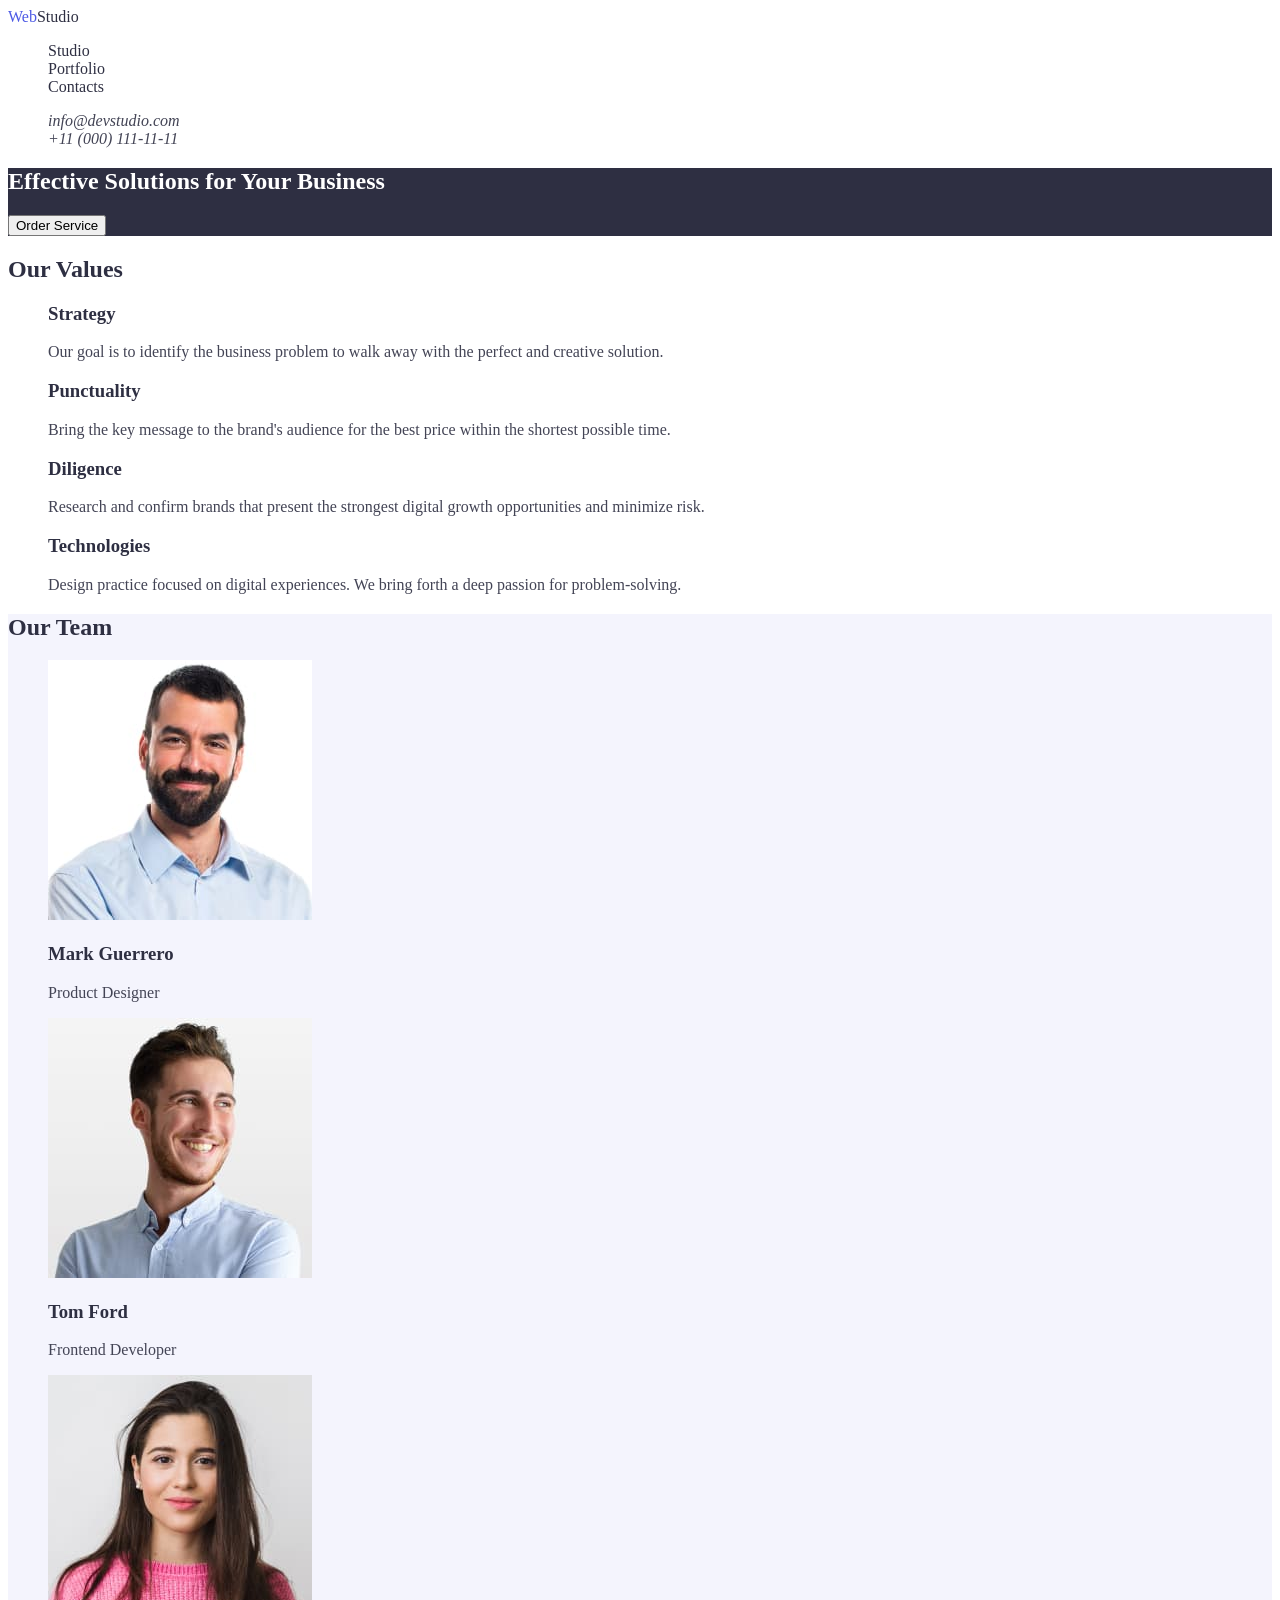
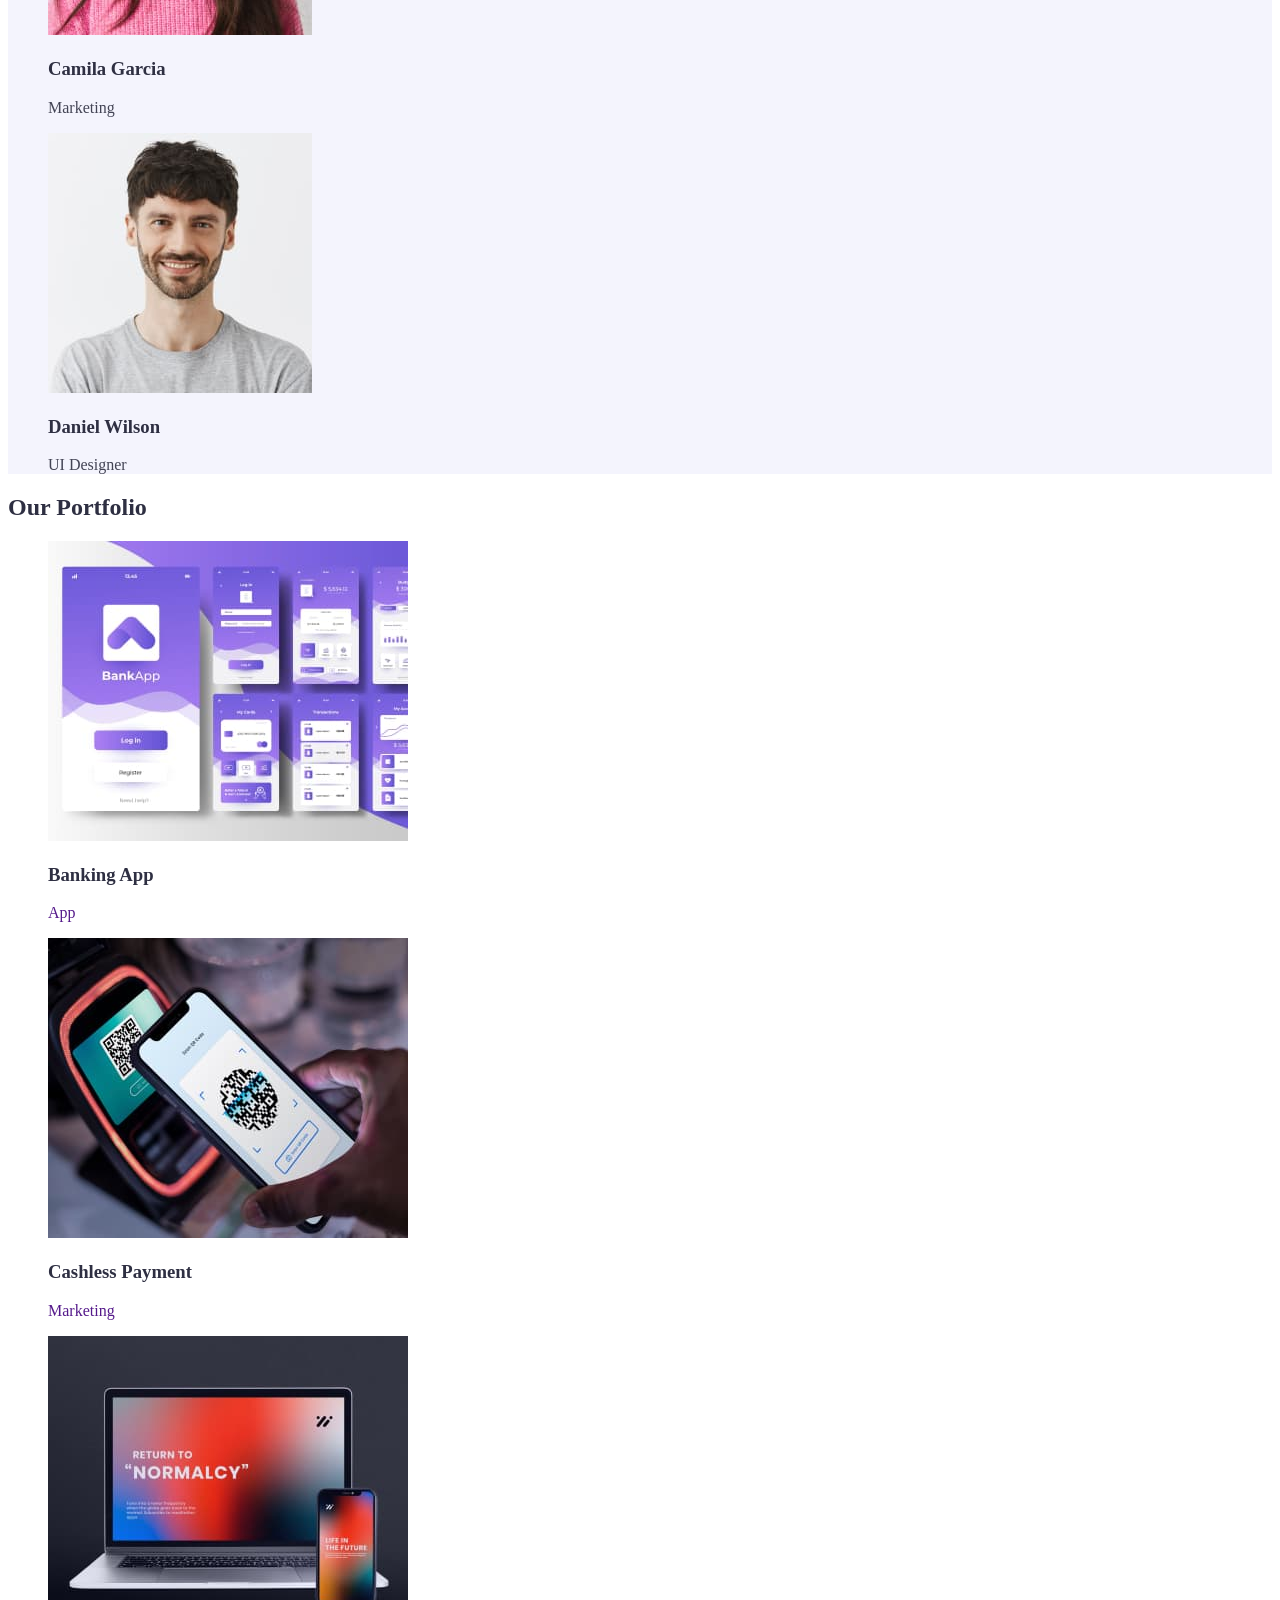
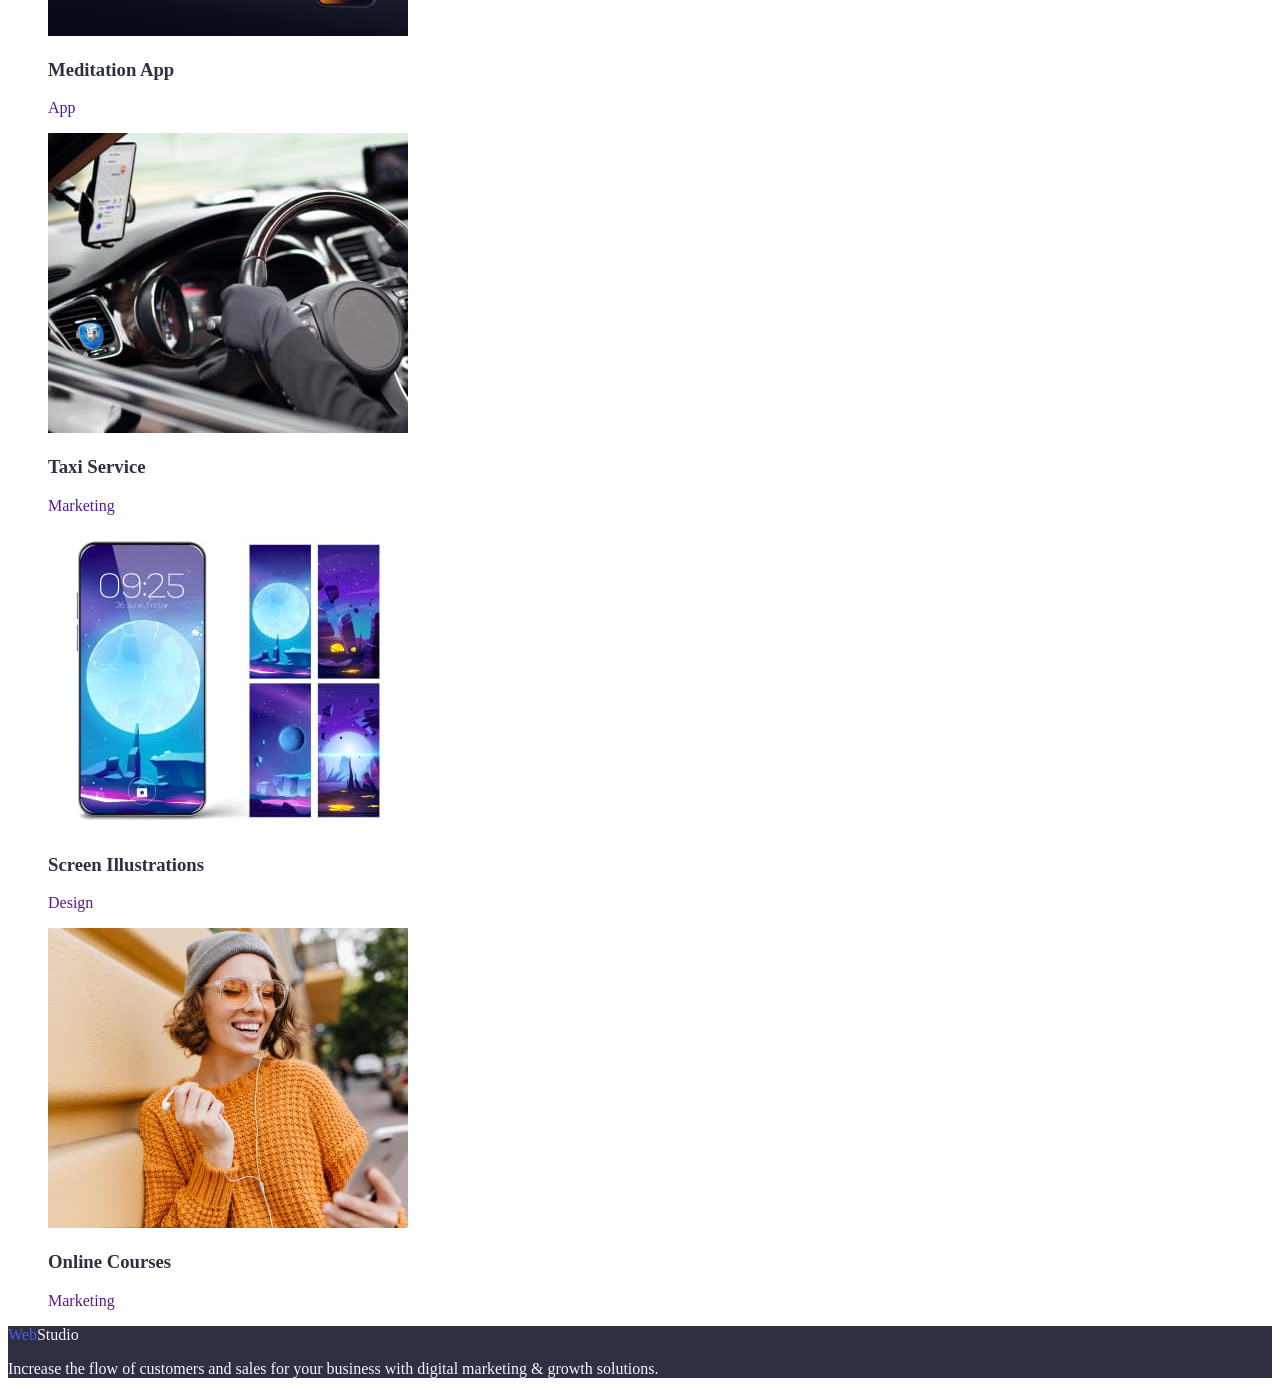
==== index.html @ d9386f81 "css footer" ====
<!DOCTYPE html>
<html lang="en">

<head>
    <meta charset="UTF-8">
    <meta name="viewport" content="width=device-width, initial-scale=1.0">
    <meta name="descripton" content="Main page WebStudio">
    <title>WebStudio</title>
    <link rel="stylesheet" href="./css/styles.css">
</head>

<body>
    <!-- Header -->
    <header class="page-header">
        <nav>
            <!-- Logo -->
            <a class="logo" href="./index.html"><span class="text-web">Web</span>Studio</a>
            <!-- List in the header -->
            <ul class="site-nav">
                <li><a class="link" href="">Studio</a></li>
                <li><a class="link" href="">Portfolio</a></li>
                <li><a class="link" href="">Contacts</a></li>
            </ul>
        </nav>
        <!-- Phone & mail -->
        <address class="adress">
            <ul>
                <li><a class="link" href="mailto:info@devstudio.com">info@devstudio.com</a></li>
                <li><a class="link" href="tel:+110001111111">+11 (000) 111-11-11</a></li>
            </ul>
        </address>
    </header>
    <main>
        <!-- Section hero -->
        <section class="hero">
            <h1>Effective Solutions for Your Business</h1>
            <button type="button">Order Service</button>
        </section>
        <!-- Section 1 (Our Values)-->
        <section class="section">
            <h2 class="section-title">Our Values</h2>
            <ul class="section-list">
                <li>
                    <h3>Strategy</h3>
                    <p>Our goal is to identify the business
                        problem to walk away with the perfect and creative solution.
                    </p>
                </li>
                <li>
                    <h3>Punctuality</h3>
                    <p>Bring the key message to the brand's audience for the best price within the shortest possible
                        time.</p>
                </li>
                <li>
                    <h3>Diligence</h3>
                    <p>Research and confirm brands that present the strongest digital growth opportunities and minimize
                        risk.
                    </p>
                </li>
                <li>
                    <h3>Technologies</h3>
                    <p>Design practice focused on digital experiences. We bring forth a deep passion for
                        problem-solving.</p>
                </li>
            </ul>
        </section>
        <!-- Section 2 (Our Team) -->
        <section class="section-team">
            <h2 class="section-title">Our Team</h2>
            <ul class="section-list">
                <li>
                    <img src="./images/team/mark-guerrero.jpg" alt="Mark Guerrero" width="264">
                    <h3>Mark Guerrero</h3>
                    <p>Product Designer</p>
                </li>
                <li>
                    <img src="./images/team/tom-ford.jpg" alt="Tom Ford" width="264">
                    <h3>Tom Ford</h3>
                    <p>Frontend Developer</p>
                </li>
                <li>
                    <img src="./images/team/camila-garcia.jpg" alt="Camila Garcia" width="264">
                    <h3>Camila Garcia</h3>
                    <p>Marketing</p>
                </li>
                <li>
                    <img src="./images/team/daniel-wilson.jpg" alt="Daniel Wilson" width="264">
                    <h3>Daniel Wilson</h3>
                    <p>UI Designer</p>
                </li>

            </ul>
        </section>
        <!-- Section 3 (Portfolio) -->
        <section class="section">
            <h2 class="section-title">Our Portfolio</h2>
            <ul class="section-list">
                <li>
                    <a href="">
                        <img src="./images/portfolio/banking-app.jpg" alt="Banking App" width="360">
                        <h3>Banking App</h3>
                        <p>App</p>
                    </a>
                </li>
                <li>
                    <a href="">
                        <img src="./images/portfolio/cashless-peyment.jpg" alt="Cashless Payment" width="360">
                        <h3>Cashless Payment</h3>
                        <p>Marketing</p>
                    </a>
                </li>
                <li>
                    <a href="">
                        <img src="./images/portfolio/mediation-app.jpg" alt="PC and mobile phone" width="360">
                        <h3>Meditation App</h3>
                        <p>App</p>
                    </a>
                </li>
                <li>
                    <a href="">
                        <img src="./images/portfolio/taxi-service.jpg" alt="Taxi Service" width="360">
                        <h3> Taxi Service</h3>
                        <p>Marketing</p>
                    </a>
                </li>
                <li>
                    <a href="">
                        <img src="./images/portfolio/screen-illustration.jpg" alt="Mobile phone screen illustrations" width="360">
                        <h3>Screen Illustrations</h3>
                        <p>Design</p>
                    </a>
                </li>
                <li>
                    <a href="">
                        <img src="./images/portfolio/online-courses.jpg" alt="Second work for GoIT 2023 Girl smiles and looks in phone" width="360">
                        <h3>Online Courses</h3>
                        <p>Marketing</p>
                    </a>
                </li>
            </ul>
        </section>
    </main>
    <!-- Footer -->
    <footer class="footer">
        <a class="logo" href="./index.html"><span class="text-web">Web</span><span class="text-studio">Studio</span></a>
        <p class="footer-text">Increase the flow of customers and sales for your business with digital marketing & growth solutions.</p>
    </footer>
</body>

</html>
---- css/styles.css ----
/* Accent color: #4D5AE5 
    Main color: #434455 slat
    Second color: #2E2F42 navy blue 
   */

   :root {
    --iris-color: #4D5AE5;
    --navy-blue-color: #2E2F42;
    --slat-color: #434455;
    --cloud-color: #F4F4FD;
    
   }
   
          
            
    body {
        background-color: #FFF;
        color: #434455;  
    }

    a {
        text-decoration: none;
    }

    ul {list-style-type: none;
    }

/* Hrader */

.logo{
    color: var(--navy-blue-color);
}

.logo:focus,
.logo:hover {
    color: var(--iris-color);
}

.text-web{
    color: var(--iris-color)
}

.site-nav .link {
    color: var(--navy-blue-color)
}

.site-nav .link:focus,
.site-nav .link:hover {
color: var(--iris-color);
}

.adress .link {
    color: var(--slat-color);
}

.adress .link:focus,
.adress .link:hover {
    color: var(--iris-color);
}

/* Section hero */

.hero {
    background-color: var(--navy-blue-color);
}

h1 {
    color:white
}


/* < !-- Section 1 (Our Values)--> */

.section-title {
    color: var(--navy-blue-color);
}

.section-list h3 {
    color: var(--navy-blue-color);
}


/* < !-- Section 2 (Our Team) --> */

.section-team {
    background-color: var(--cloud-color);
}

/* < !-- Footer --> */

.footer {
    background-color: var(--navy-blue-color);
    }

.text-studio,
.footer-text{
    color: var(--cloud-color);
}
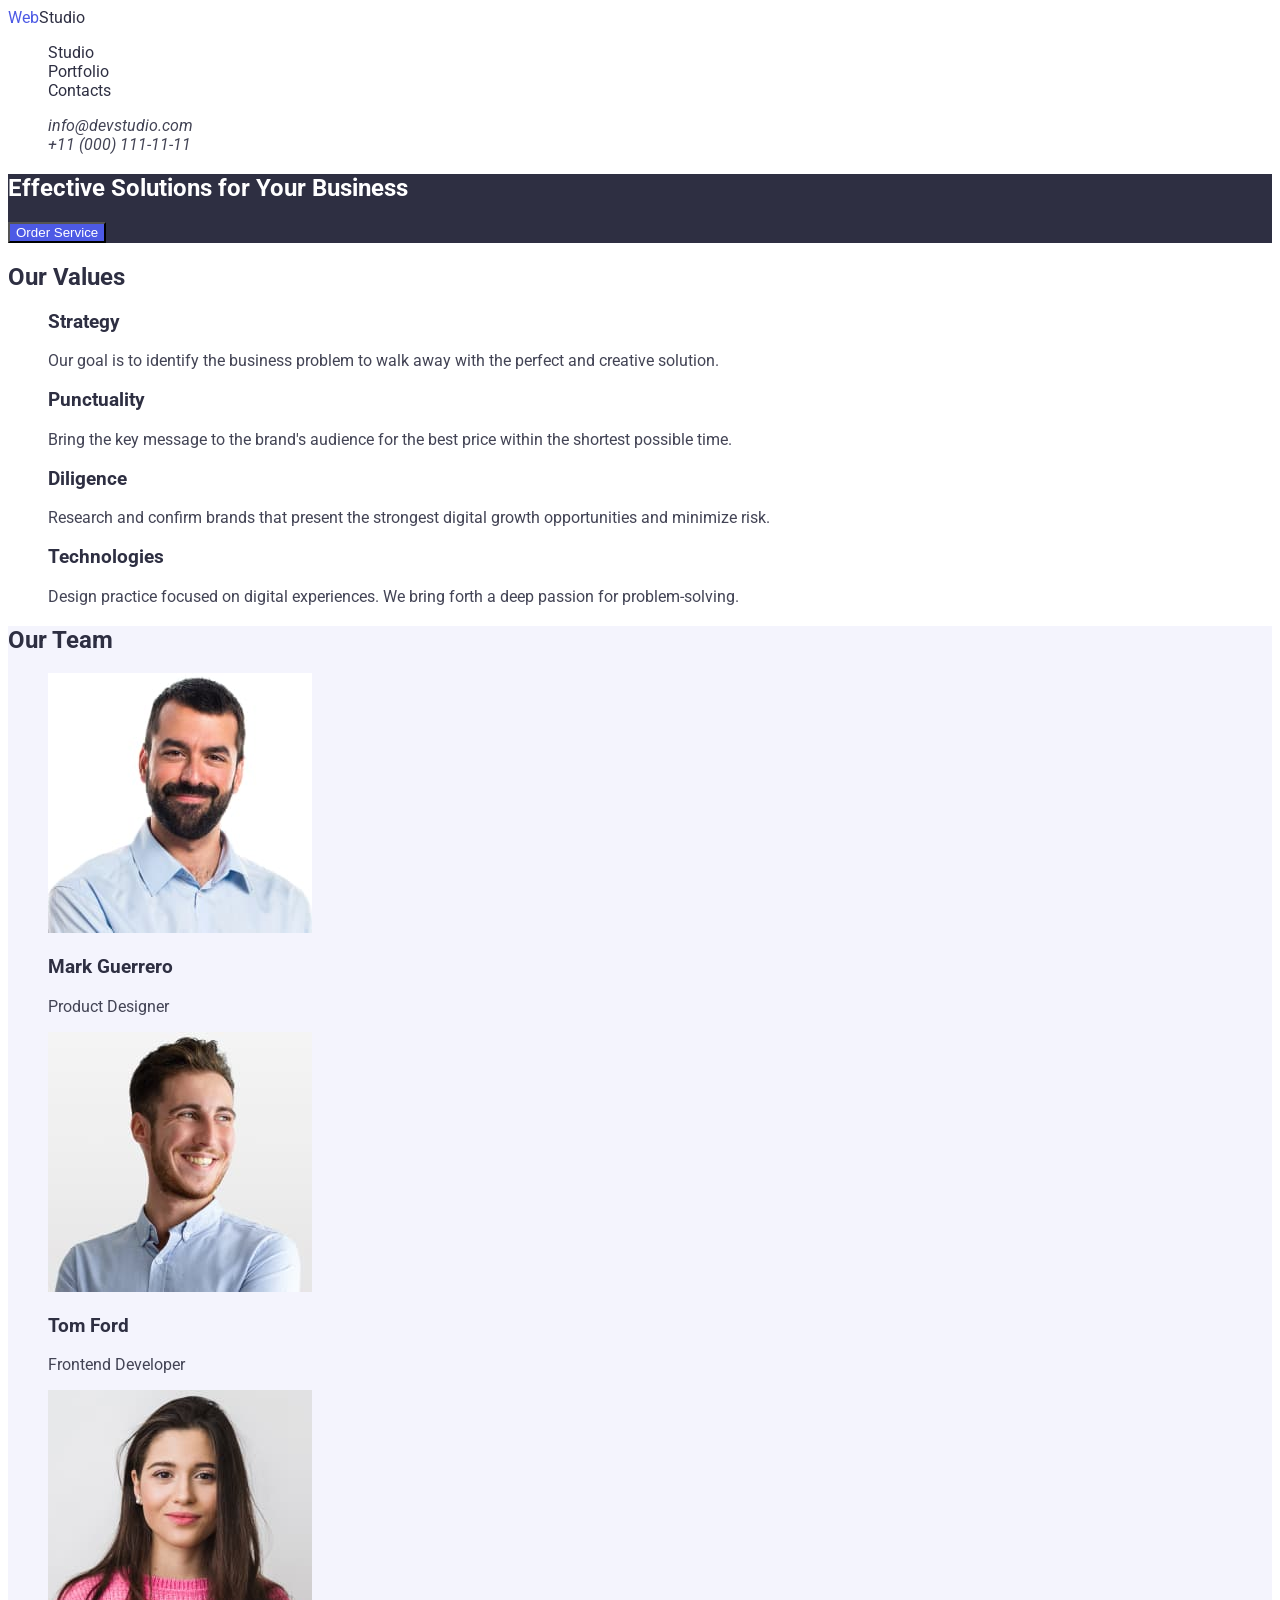
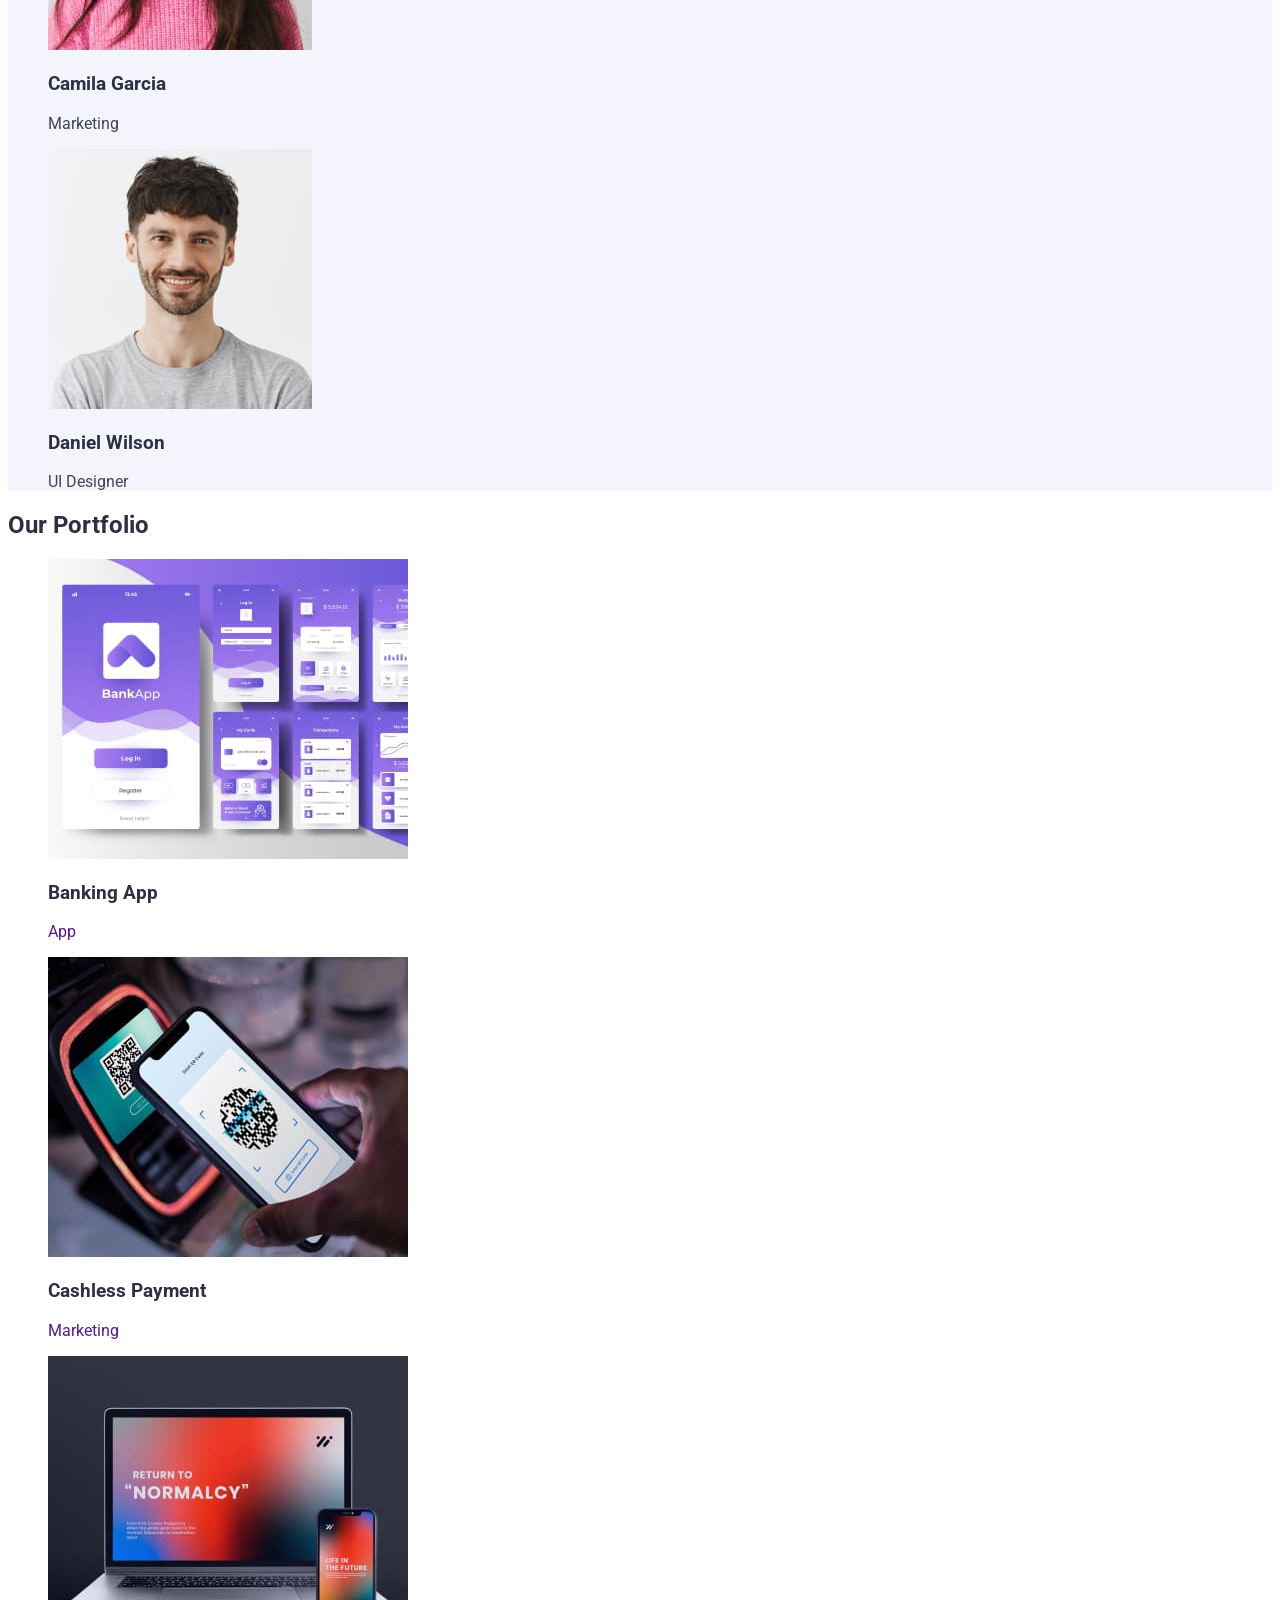
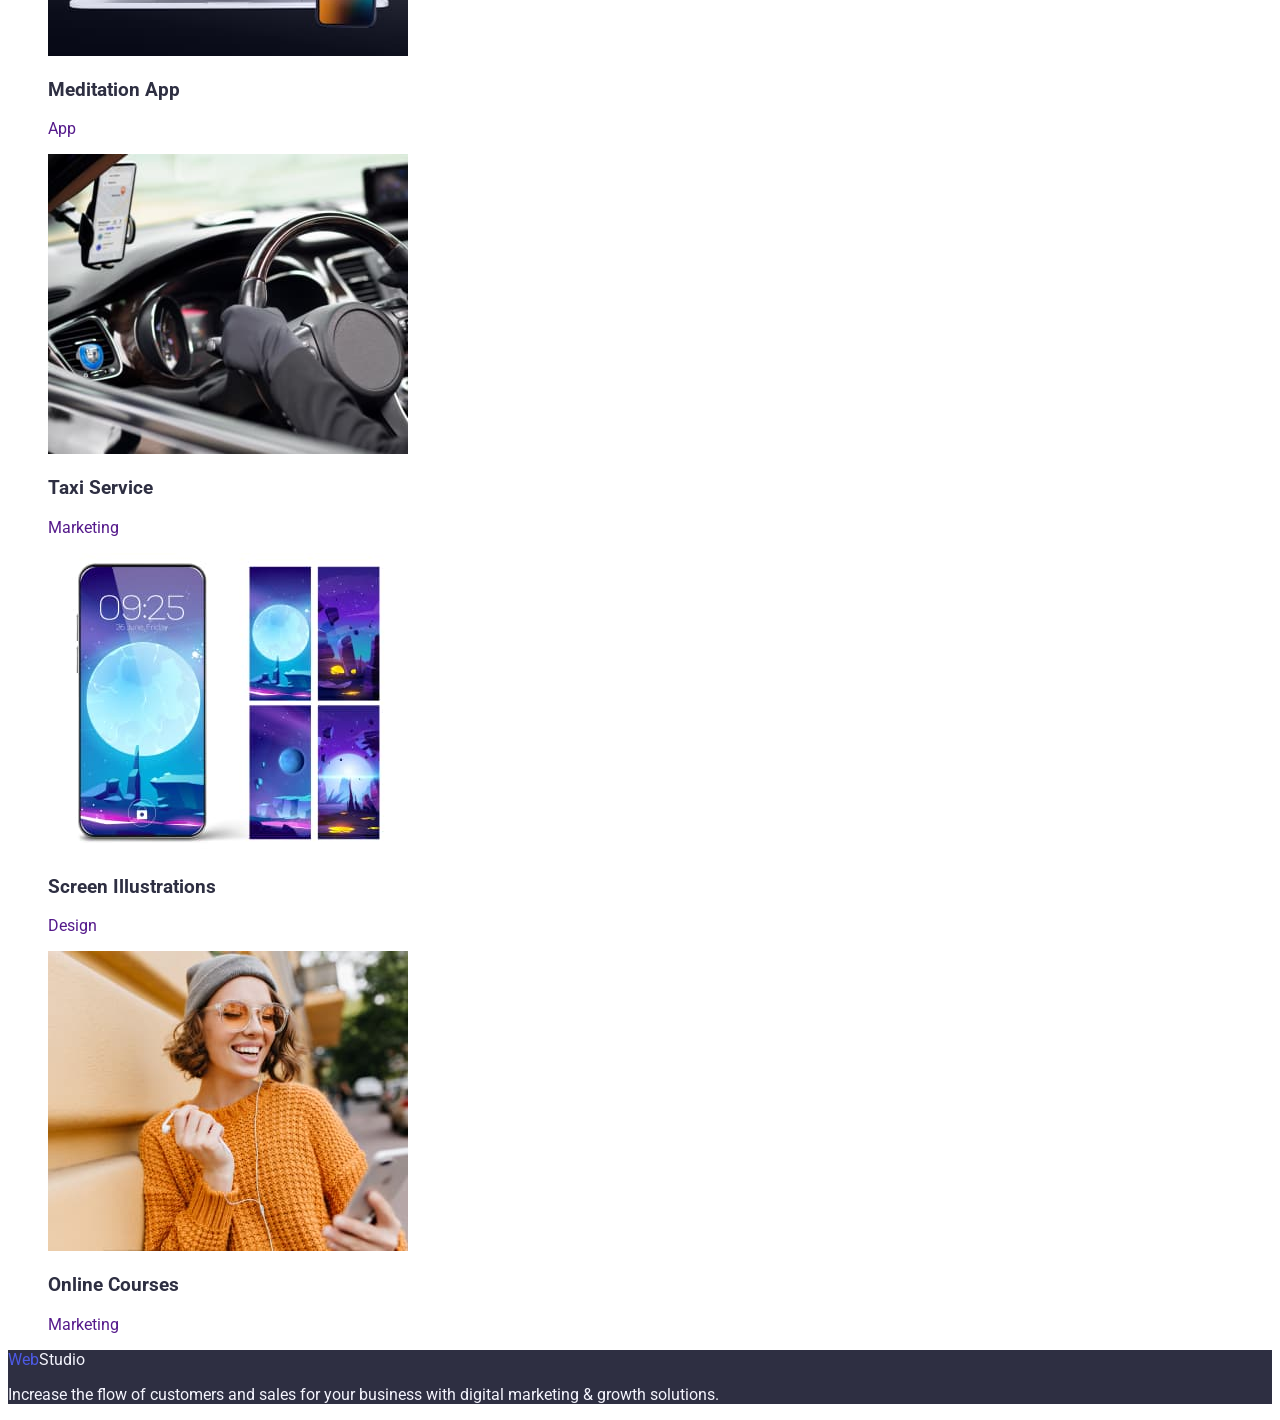
==== commit 4dbbb589: "fonts-link" ====
--- a/index.html
+++ b/index.html
@@ -5,8 +5,11 @@
     <meta charset="UTF-8">
     <meta name="viewport" content="width=device-width, initial-scale=1.0">
     <meta name="descripton" content="Main page WebStudio">
+    <link href="https://fonts.googleapis.com/css2?family=Raleway:wght@700&family=Roboto:wght@400;500;700&display=swap"
+        rel="stylesheet">
     <title>WebStudio</title>
     <link rel="stylesheet" href="./css/styles.css">
+
 </head>
 
 <body>
@@ -34,7 +37,7 @@
         <!-- Section hero -->
         <section class="hero">
             <h1>Effective Solutions for Your Business</h1>
-            <button type="button">Order Service</button>
+            <button class="button" type="button">Order Service</button>
         </section>
         <!-- Section 1 (Our Values)-->
         <section class="section">
--- a/css/styles.css
+++ b/css/styles.css
@@ -3,6 +3,13 @@
     Main color: #434455 slat
     Second color: #2E2F42 navy blue 
    */
+
+   /* Fonts::
+   Main ff: font-family: Roboto 400 500 700 (fs normal all)
+   Second ff: font-family: Raleway 700  (fs normal all)
+   */
+
+   
 
    :root {
     --iris-color: #4D5AE5;
@@ -15,8 +22,10 @@
           
             
     body {
+        font-family: 'Roboto', sans-serif;
+        color: #434455;
         background-color: #FFF;
-        color: #434455;  
+        
     }
 
     a {
@@ -24,6 +33,19 @@
     }
 
     ul {list-style-type: none;
+    }
+
+/* Button */
+    
+    .button {
+    color: white;
+    background-color: var(--iris-color);
+    }
+    
+    .button:focus,
+    .button:hover {
+    color: var(--iris-color);
+    background-color: #fff;
     }
 
 /* Hrader */
@@ -87,6 +109,16 @@
     background-color: var(--cloud-color);
 }
 
+/* Section 3 (Portfolio) */
+
+
+.section-list > li:focus,
+.section-list > li:hover
+ {
+    color: var(--iris-color);
+}
+
+
 /* < !-- Footer --> */
 
 .footer {
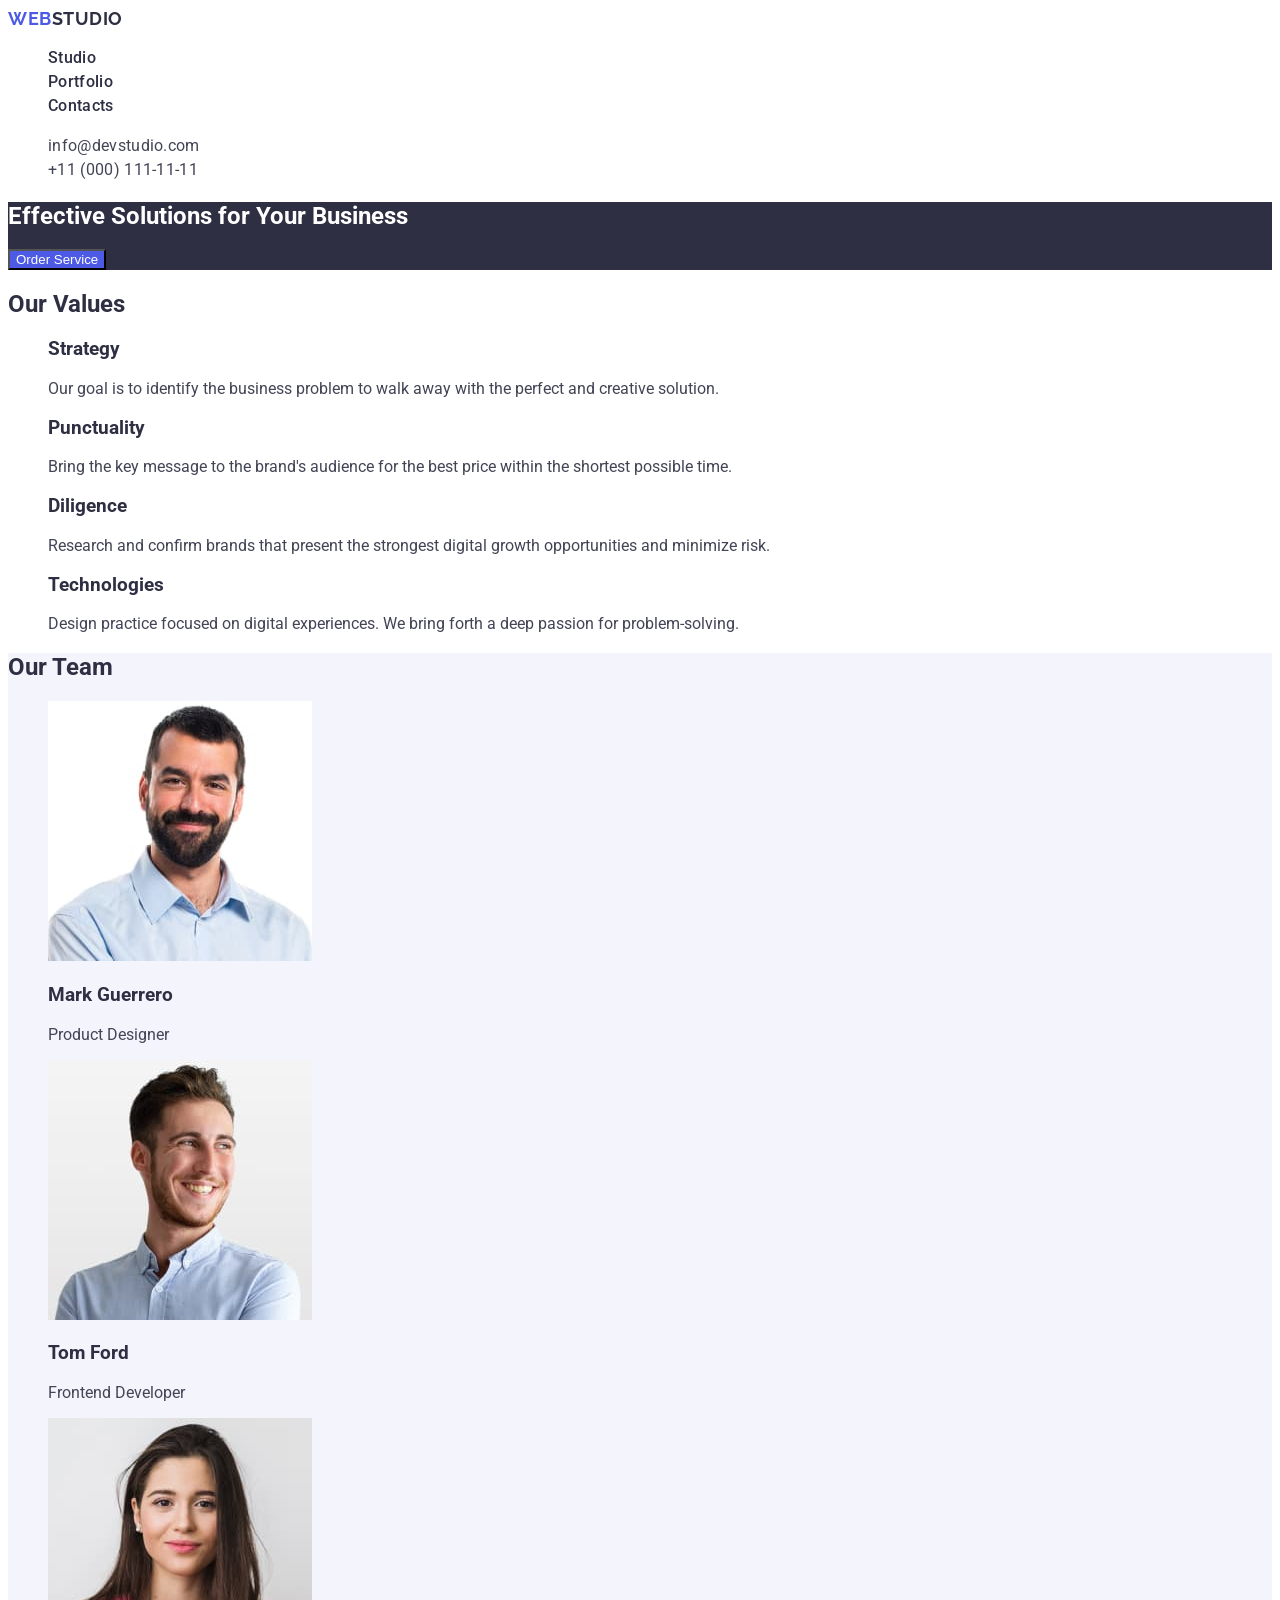
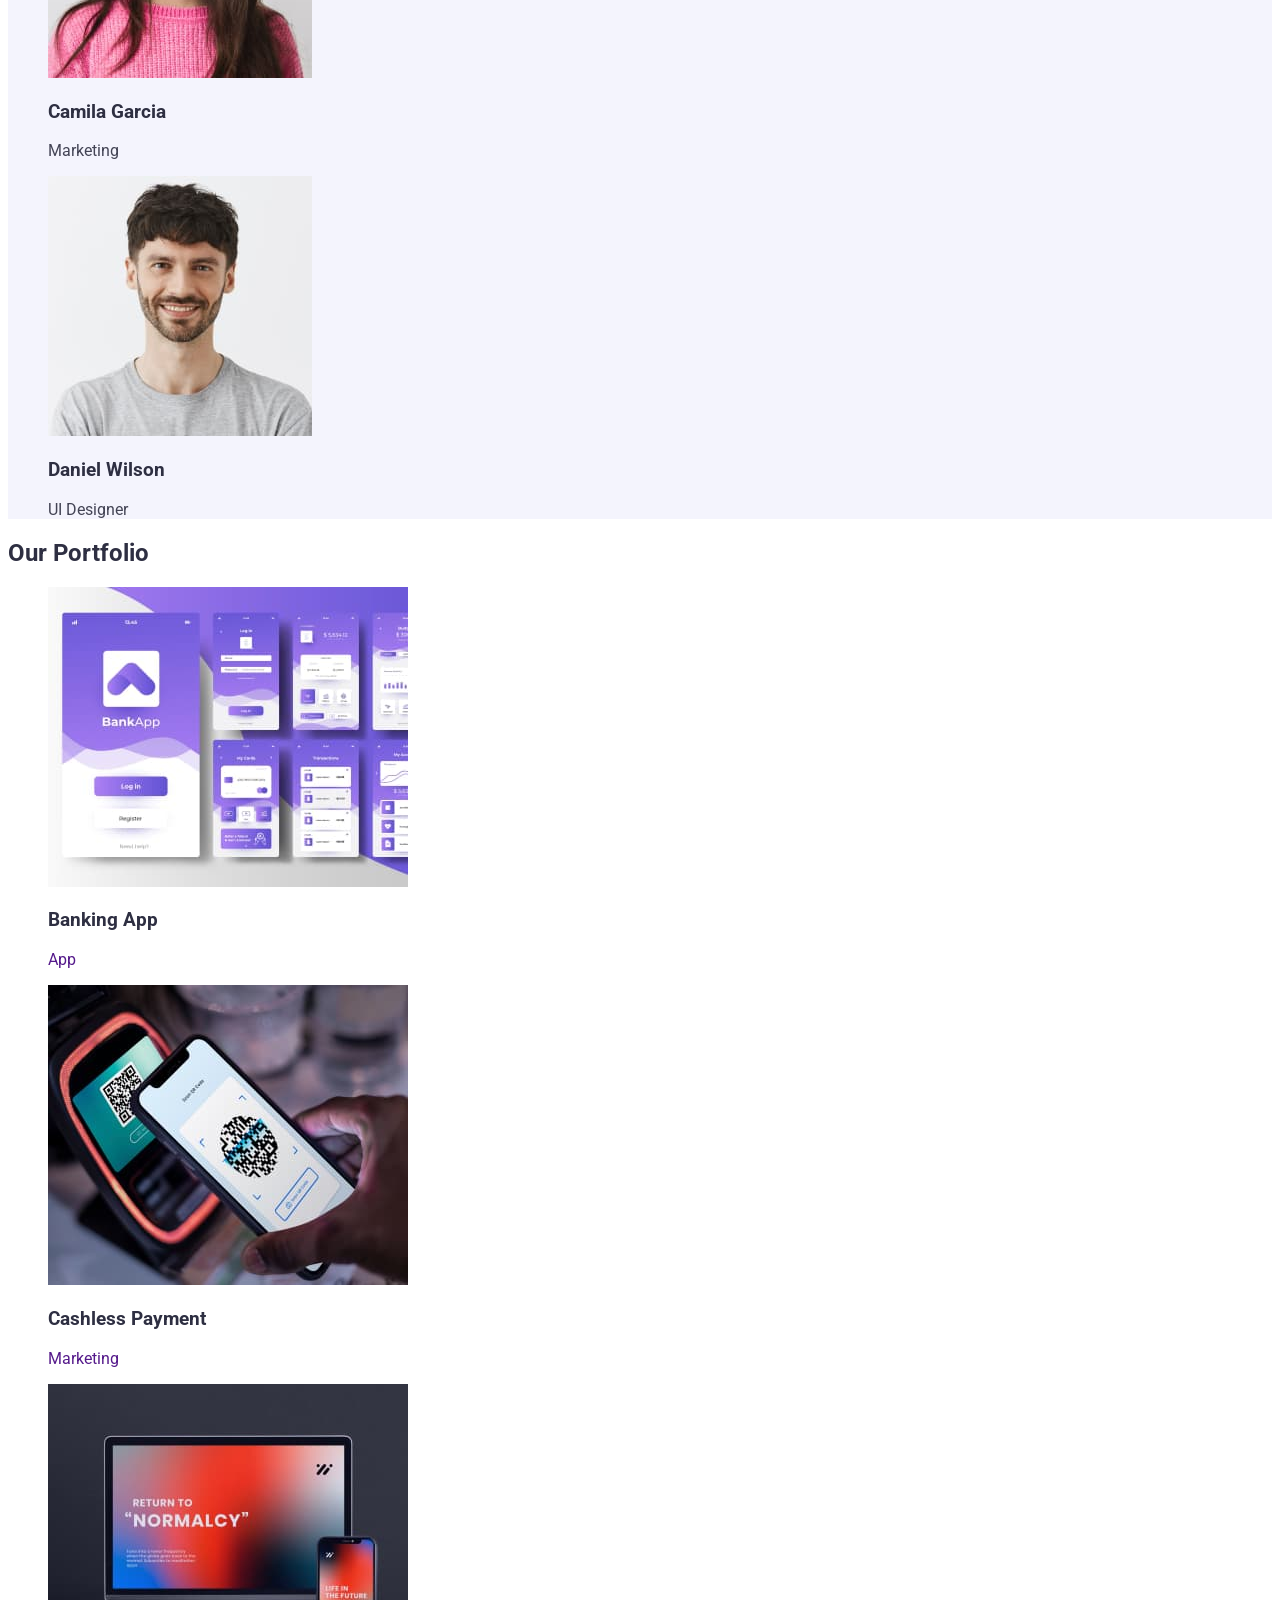
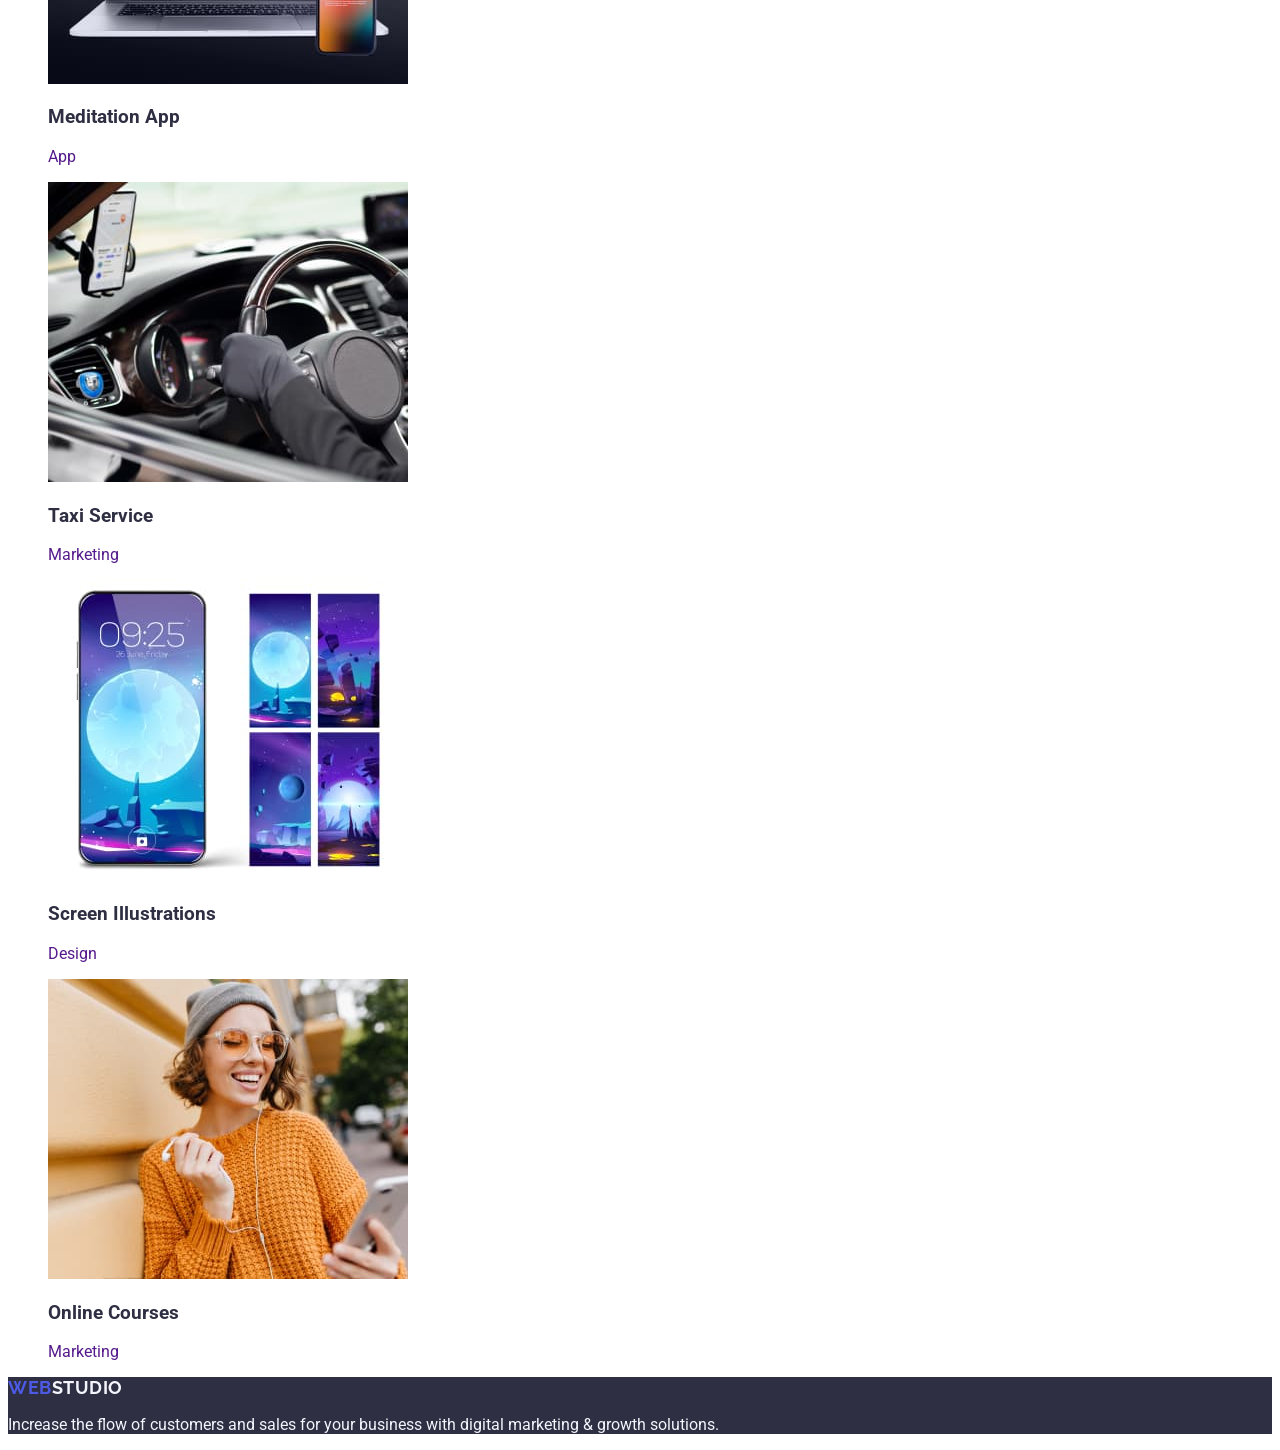
==== commit b82747d9: "css header" ====
--- a/index.html
+++ b/index.html
@@ -97,7 +97,7 @@
         <!-- Section 3 (Portfolio) -->
         <section class="section">
             <h2 class="section-title">Our Portfolio</h2>
-            <ul class="section-list">
+            <ul class="section-list portfolio">
                 <li>
                     <a href="">
                         <img src="./images/portfolio/banking-app.jpg" alt="Banking App" width="360">
--- a/css/styles.css
+++ b/css/styles.css
@@ -22,14 +22,16 @@
           
             
     body {
-        font-family: 'Roboto', sans-serif;
         color: #434455;
         background-color: #FFF;
         
+        font-family: 'Roboto', sans-serif;
+                       
     }
 
     a {
         text-decoration: none;
+        
     }
 
     ul {list-style-type: none;
@@ -48,14 +50,24 @@
     background-color: #fff;
     }
 
-/* Hrader */
+/* Header */
+
+/* Logo */
 
 .logo{
     color: var(--navy-blue-color);
+
+    font-family: 'Raleway', sans-serif;
+    font-size: 18px;
+    font-weight: 700;
+    line-height: 1.2;
+    text-transform: uppercase;
+    letter-spacing: 0.54px;
+
 }
 
 .logo:focus,
-.logo:hover {
+.logo:hover{
     color: var(--iris-color);
 }
 
@@ -63,8 +75,14 @@
     color: var(--iris-color)
 }
 
+/* Site-nav */
+
 .site-nav .link {
-    color: var(--navy-blue-color)
+    color: var(--navy-blue-color);
+    font-size: 16px;
+    font-weight: 500;
+    line-height: 1.5;
+    letter-spacing: 0.32px;
 }
 
 .site-nav .link:focus,
@@ -74,6 +92,13 @@
 
 .adress .link {
     color: var(--slat-color);
+    font-family: Roboto;
+        font-size: 16px;
+        font-style: normal;
+        font-weight: 400;
+        line-height: 24px;
+        /* 150% */
+        letter-spacing: 0.32px;
 }
 
 .adress .link:focus,
@@ -112,11 +137,12 @@
 /* Section 3 (Portfolio) */
 
 
-.section-list > li:focus,
-.section-list > li:hover
+/* .portfolio > li:focus,
+.portfolio > li:hover
  {
     color: var(--iris-color);
-}
+   
+} */
 
 
 /* < !-- Footer --> */
@@ -130,3 +156,8 @@
     color: var(--cloud-color);
 }
 
+.text-studio:focus,
+.text-studio:hover {
+    color: var(--iris-color);
+    }
+
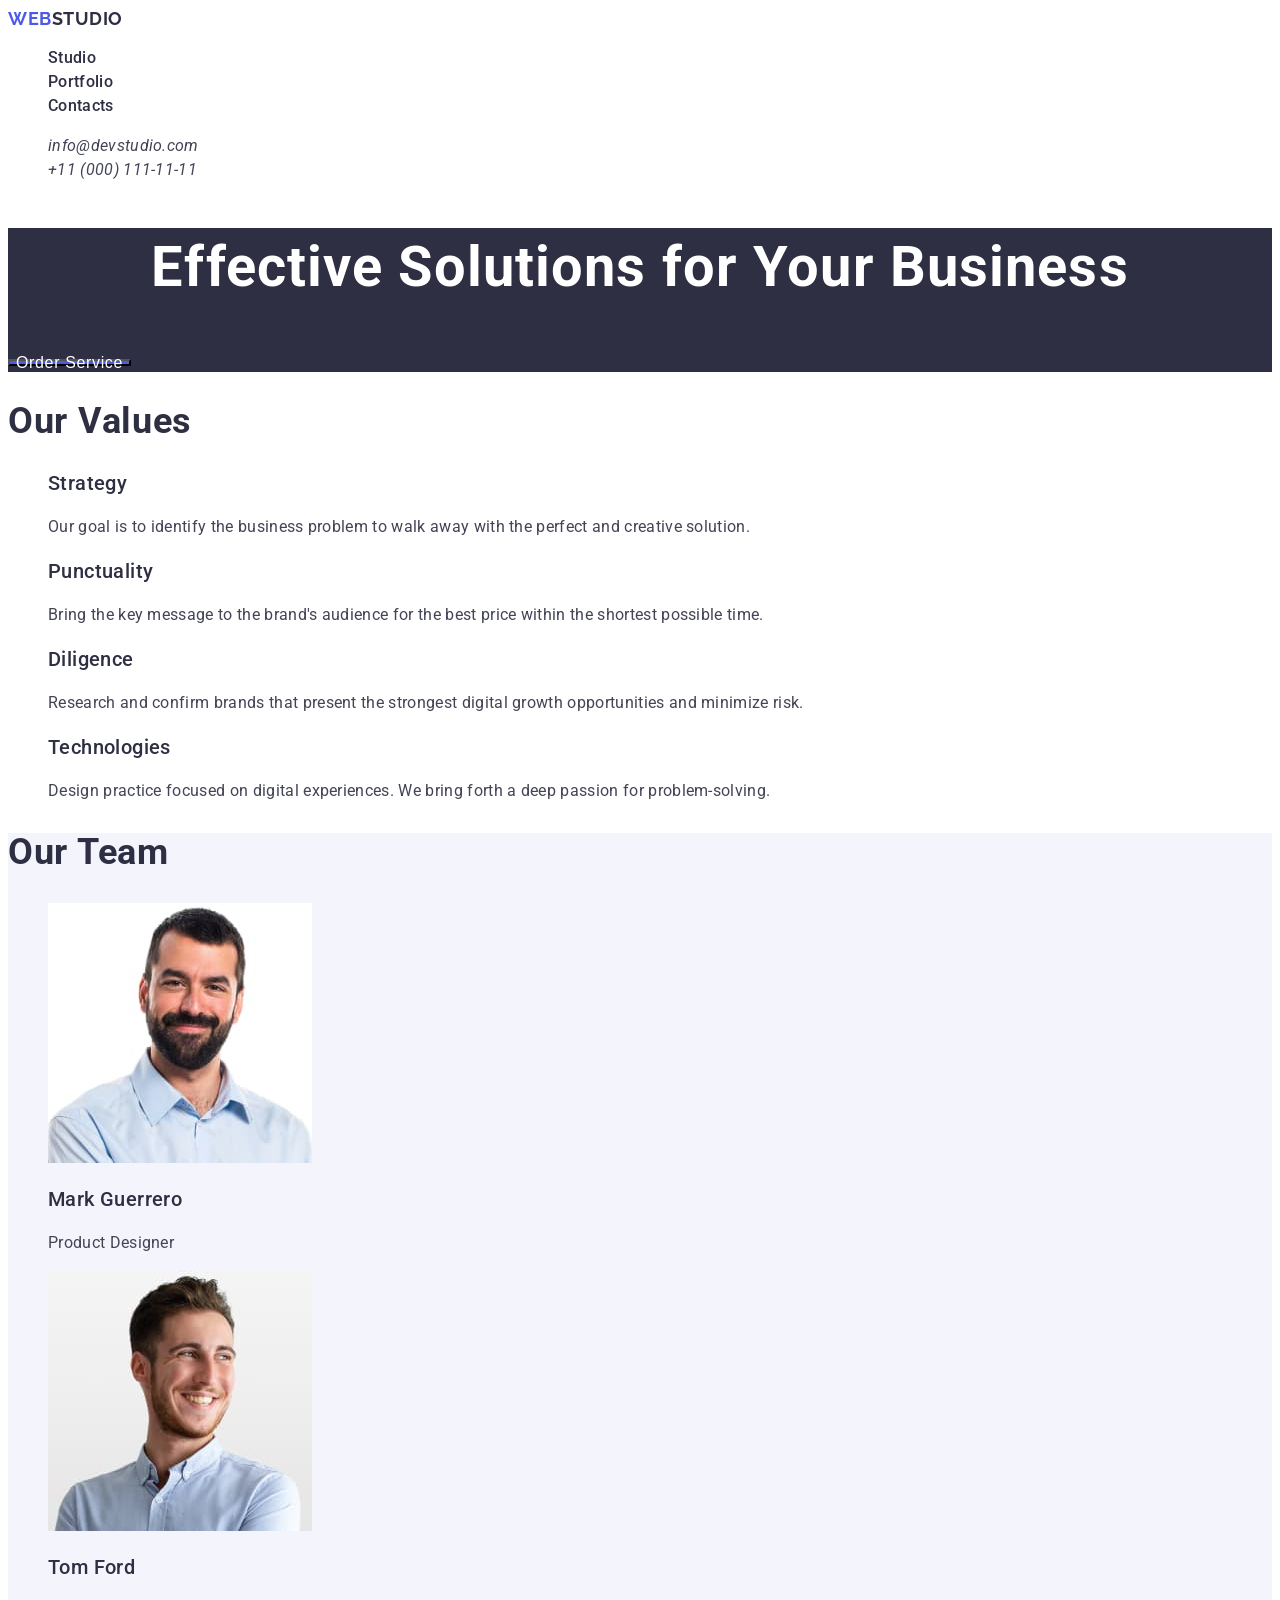
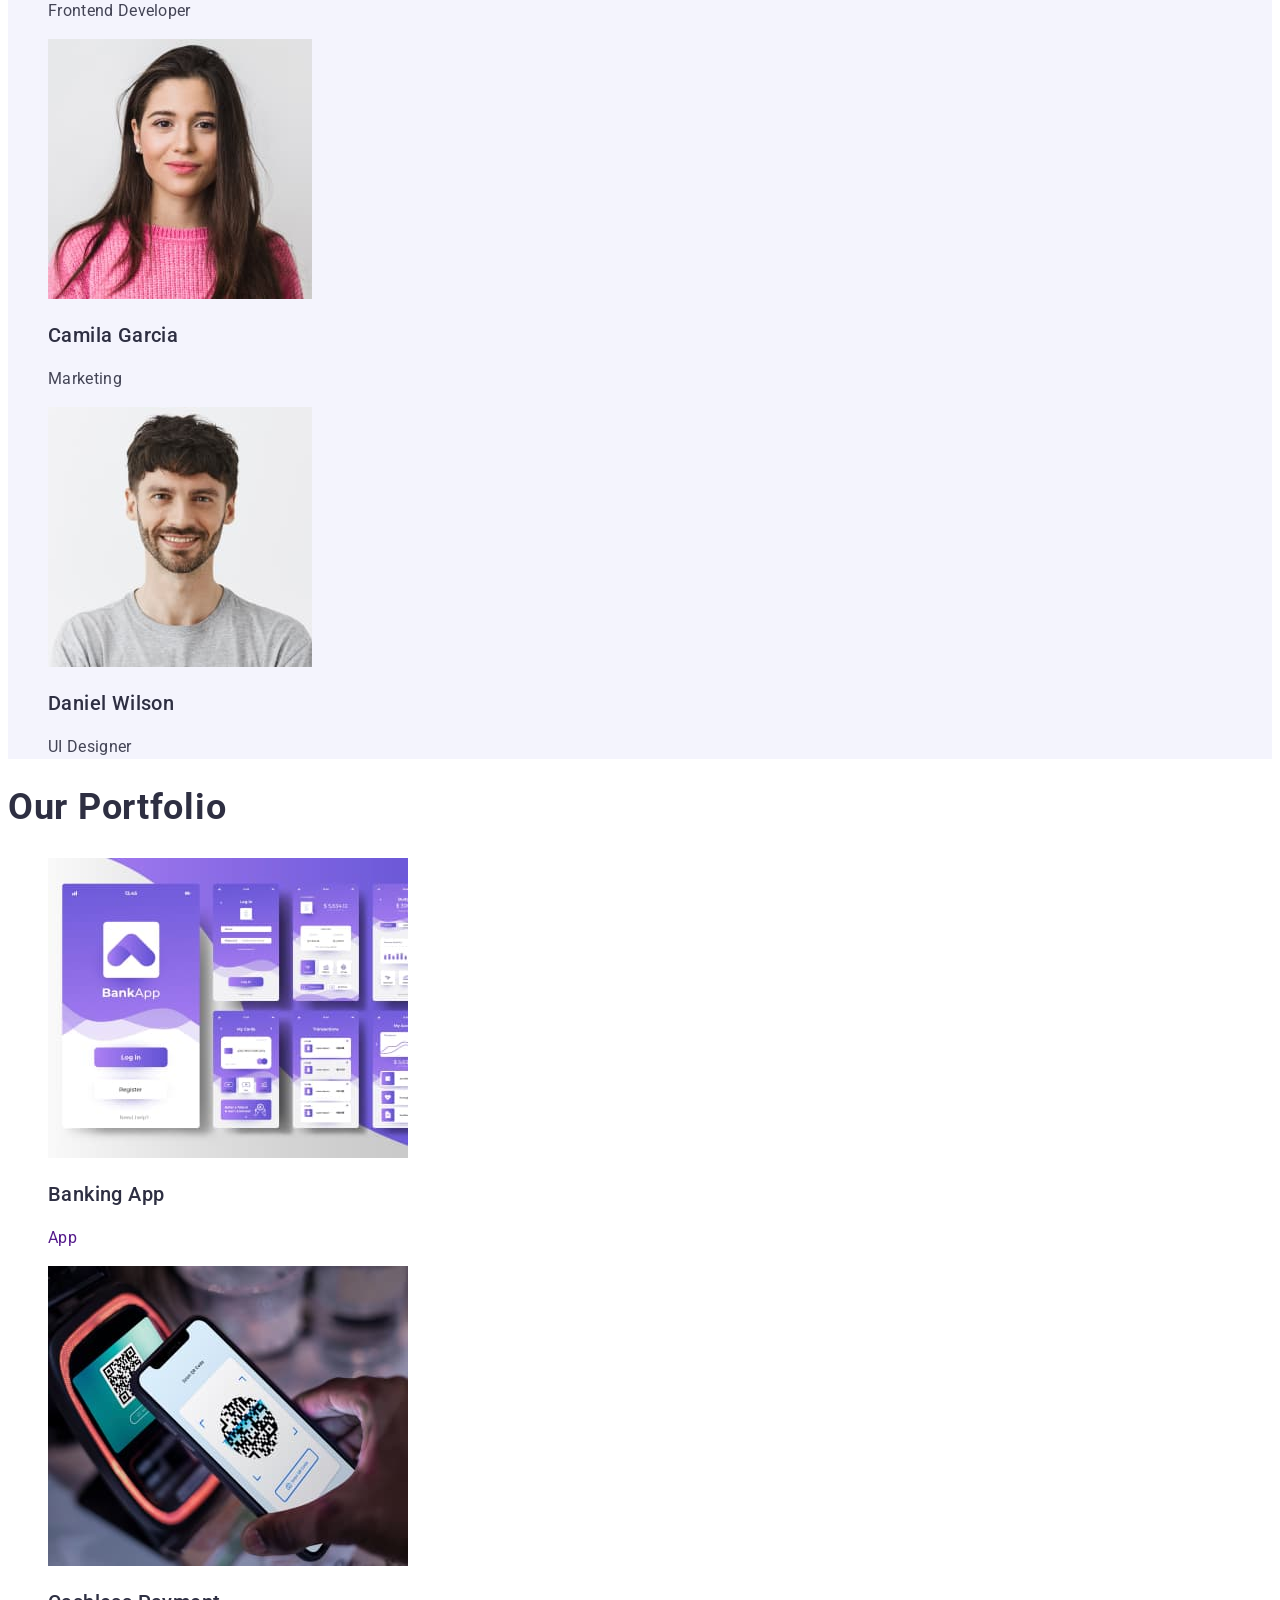
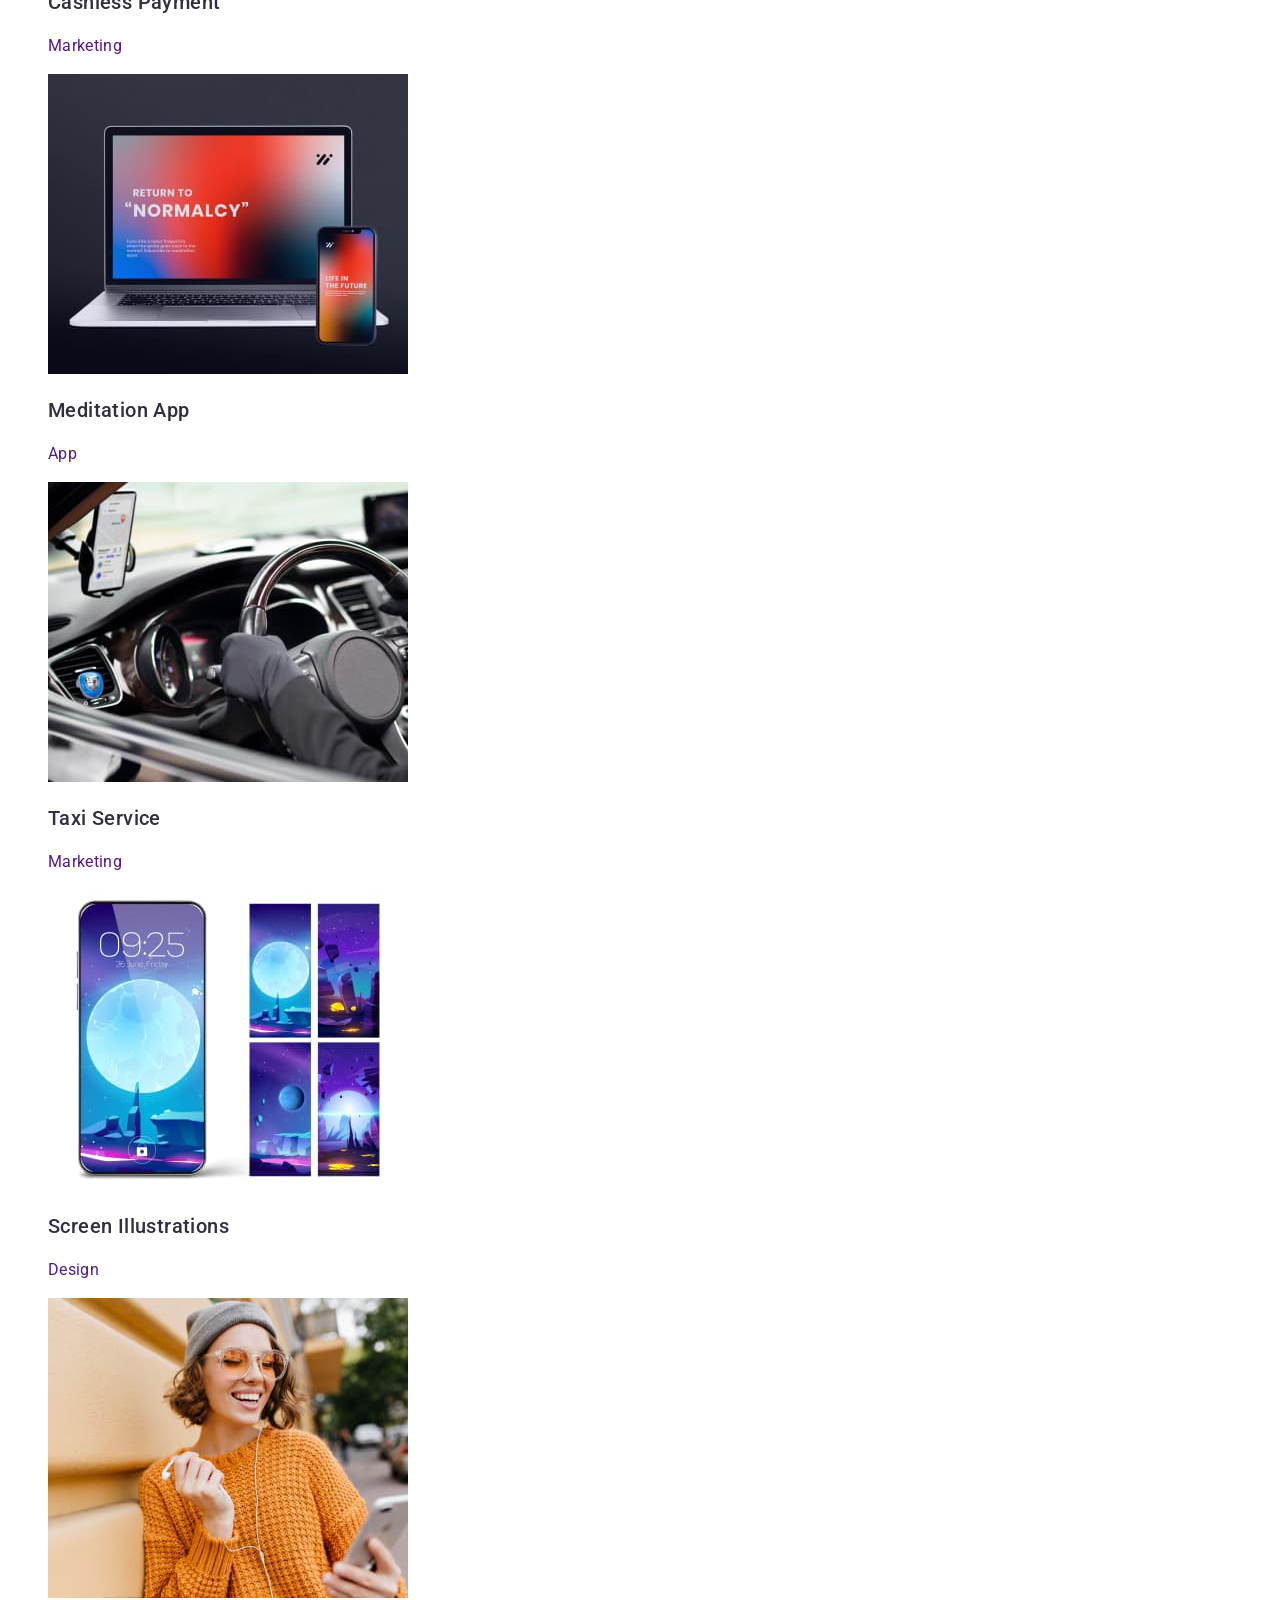
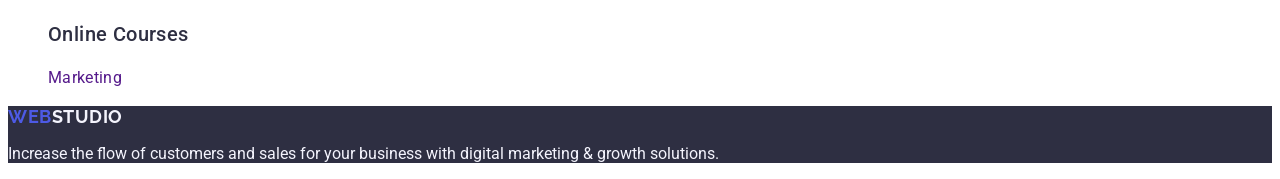
==== commit 8ca08f40: "css-our-team Start" ====
--- a/index.html
+++ b/index.html
@@ -36,7 +36,7 @@
     <main>
         <!-- Section hero -->
         <section class="hero">
-            <h1>Effective Solutions for Your Business</h1>
+            <h1 class="hero-title">Effective Solutions for Your Business</h1>
             <button class="button" type="button">Order Service</button>
         </section>
         <!-- Section 1 (Our Values)-->
--- a/css/styles.css
+++ b/css/styles.css
@@ -24,9 +24,8 @@
     body {
         color: #434455;
         background-color: #FFF;
-        
         font-family: 'Roboto', sans-serif;
-                       
+                   
     }
 
     a {
@@ -34,21 +33,11 @@
         
     }
 
-    ul {list-style-type: none;
+    ul {
+        list-style-type: none;
     }
 
-/* Button */
-    
-    .button {
-    color: white;
-    background-color: var(--iris-color);
-    }
-    
-    .button:focus,
-    .button:hover {
-    color: var(--iris-color);
-    background-color: #fff;
-    }
+
 
 /* Header */
 
@@ -79,6 +68,7 @@
 
 .site-nav .link {
     color: var(--navy-blue-color);
+    
     font-size: 16px;
     font-weight: 500;
     line-height: 1.5;
@@ -87,18 +77,15 @@
 
 .site-nav .link:focus,
 .site-nav .link:hover {
-color: var(--iris-color);
+    color: var(--iris-color);
 }
 
 .adress .link {
     color: var(--slat-color);
-    font-family: Roboto;
-        font-size: 16px;
-        font-style: normal;
-        font-weight: 400;
-        line-height: 24px;
-        /* 150% */
-        letter-spacing: 0.32px;
+    font-size: 16px;
+    font-weight: 400;
+    line-height: 1.5;
+    letter-spacing: 0.32px;
 }
 
 .adress .link:focus,
@@ -112,21 +99,61 @@
     background-color: var(--navy-blue-color);
 }
 
-h1 {
-    color:white
+.hero-title {
+    color:white;
+    
+    font-size: 56px;
+    font-weight: 700;
+    line-height: 1.4;
+    letter-spacing: 1.12px;
+    text-align: center;
 }
 
+/* Button */
+
+.button {
+    color: white;
+    background-color: var(--iris-color);
+    
+    font-size: 16px;
+    font-weight: 500;
+    line-height: 1.5px;
+    letter-spacing: 0.64px;
+    text-align: center;
+
+}
+
+.button:focus,
+.button:hover {
+    color: var(--iris-color);
+    background-color: #fff;
+}
 
 /* < !-- Section 1 (Our Values)--> */
 
 .section-title {
     color: var(--navy-blue-color);
+    font-size: 36px;
+    font-weight: 700;
+    line-height: 1.1;
+    letter-spacing: 0.72px;
+    text-transform: capitalize;
 }
 
 .section-list h3 {
     color: var(--navy-blue-color);
+    font-size: 20px;
+    font-weight: 500;
+    line-height: 1.2;
+    letter-spacing: 0.4px;
 }
 
+.section-list p {
+    font-size: 16px;
+    font-weight: 400;
+    line-height: 1.5;
+    letter-spacing: 0.32px;
+}
 
 /* < !-- Section 2 (Our Team) --> */
 
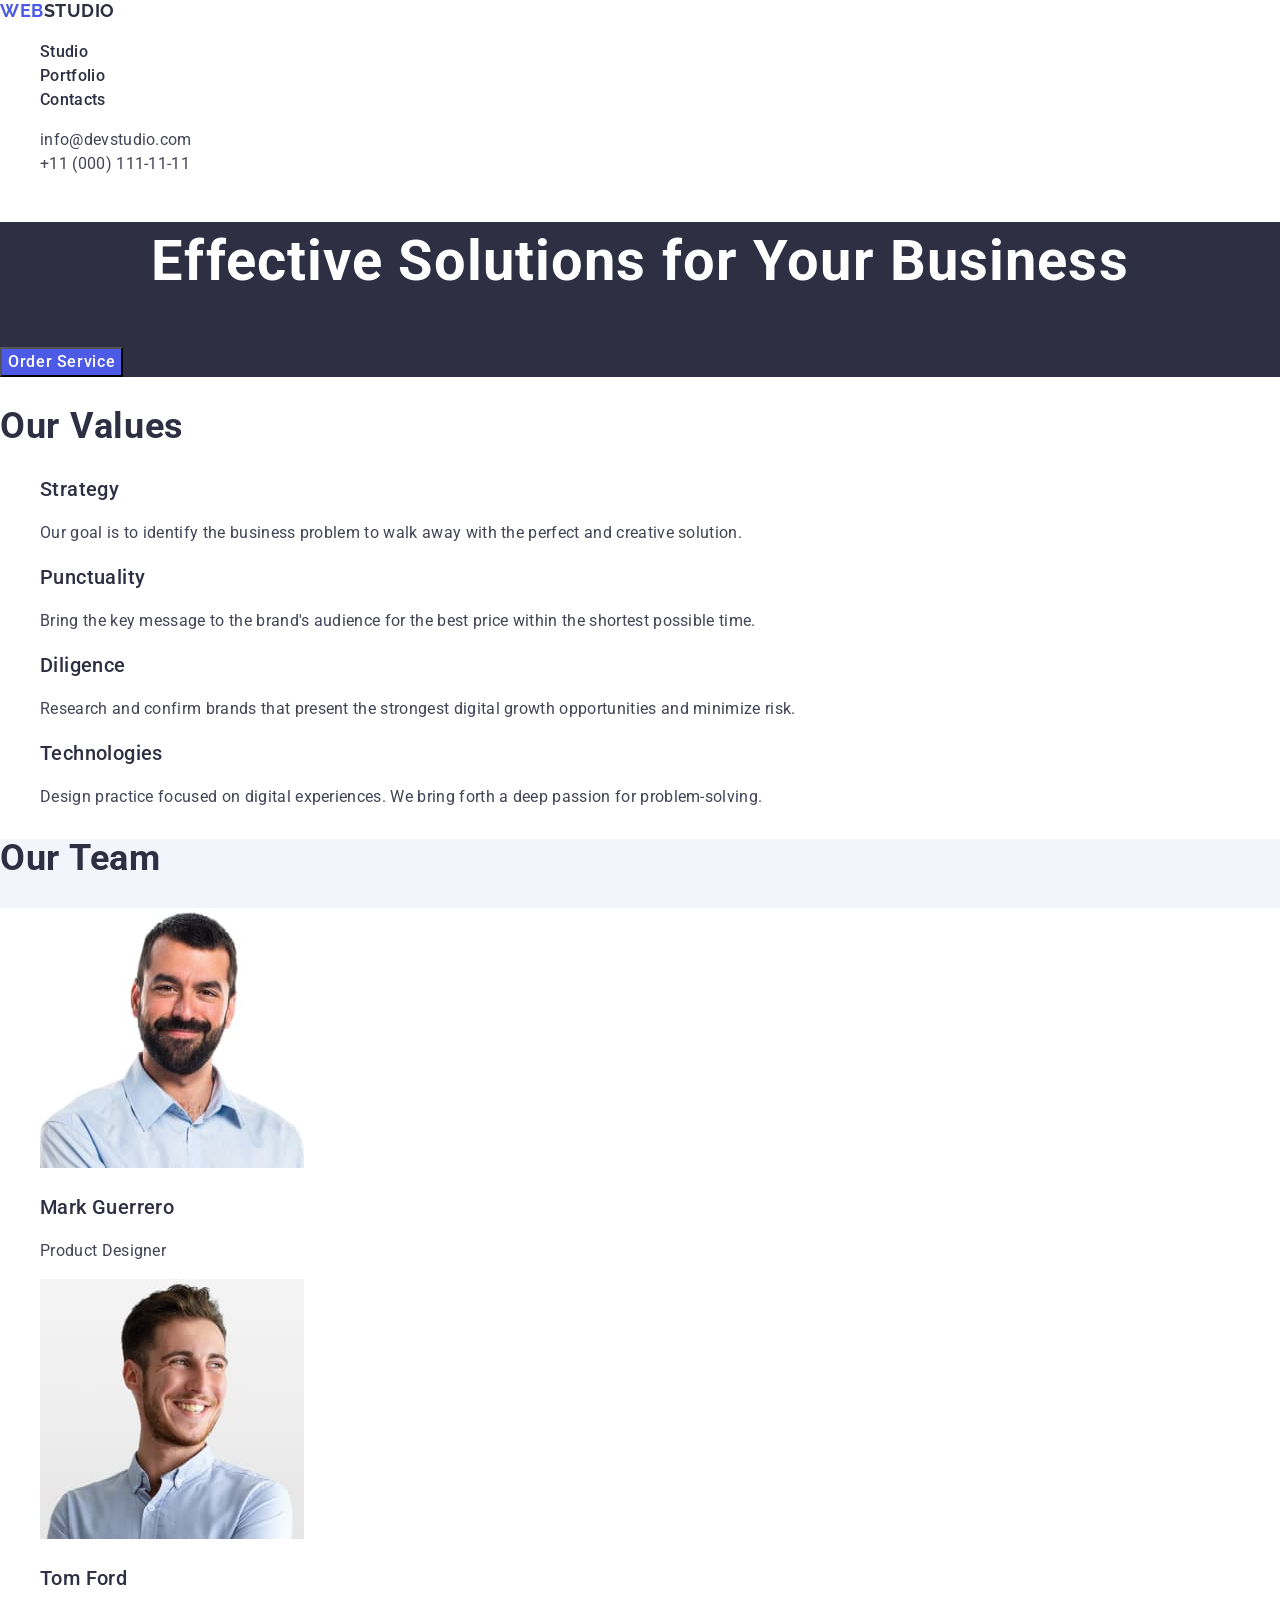
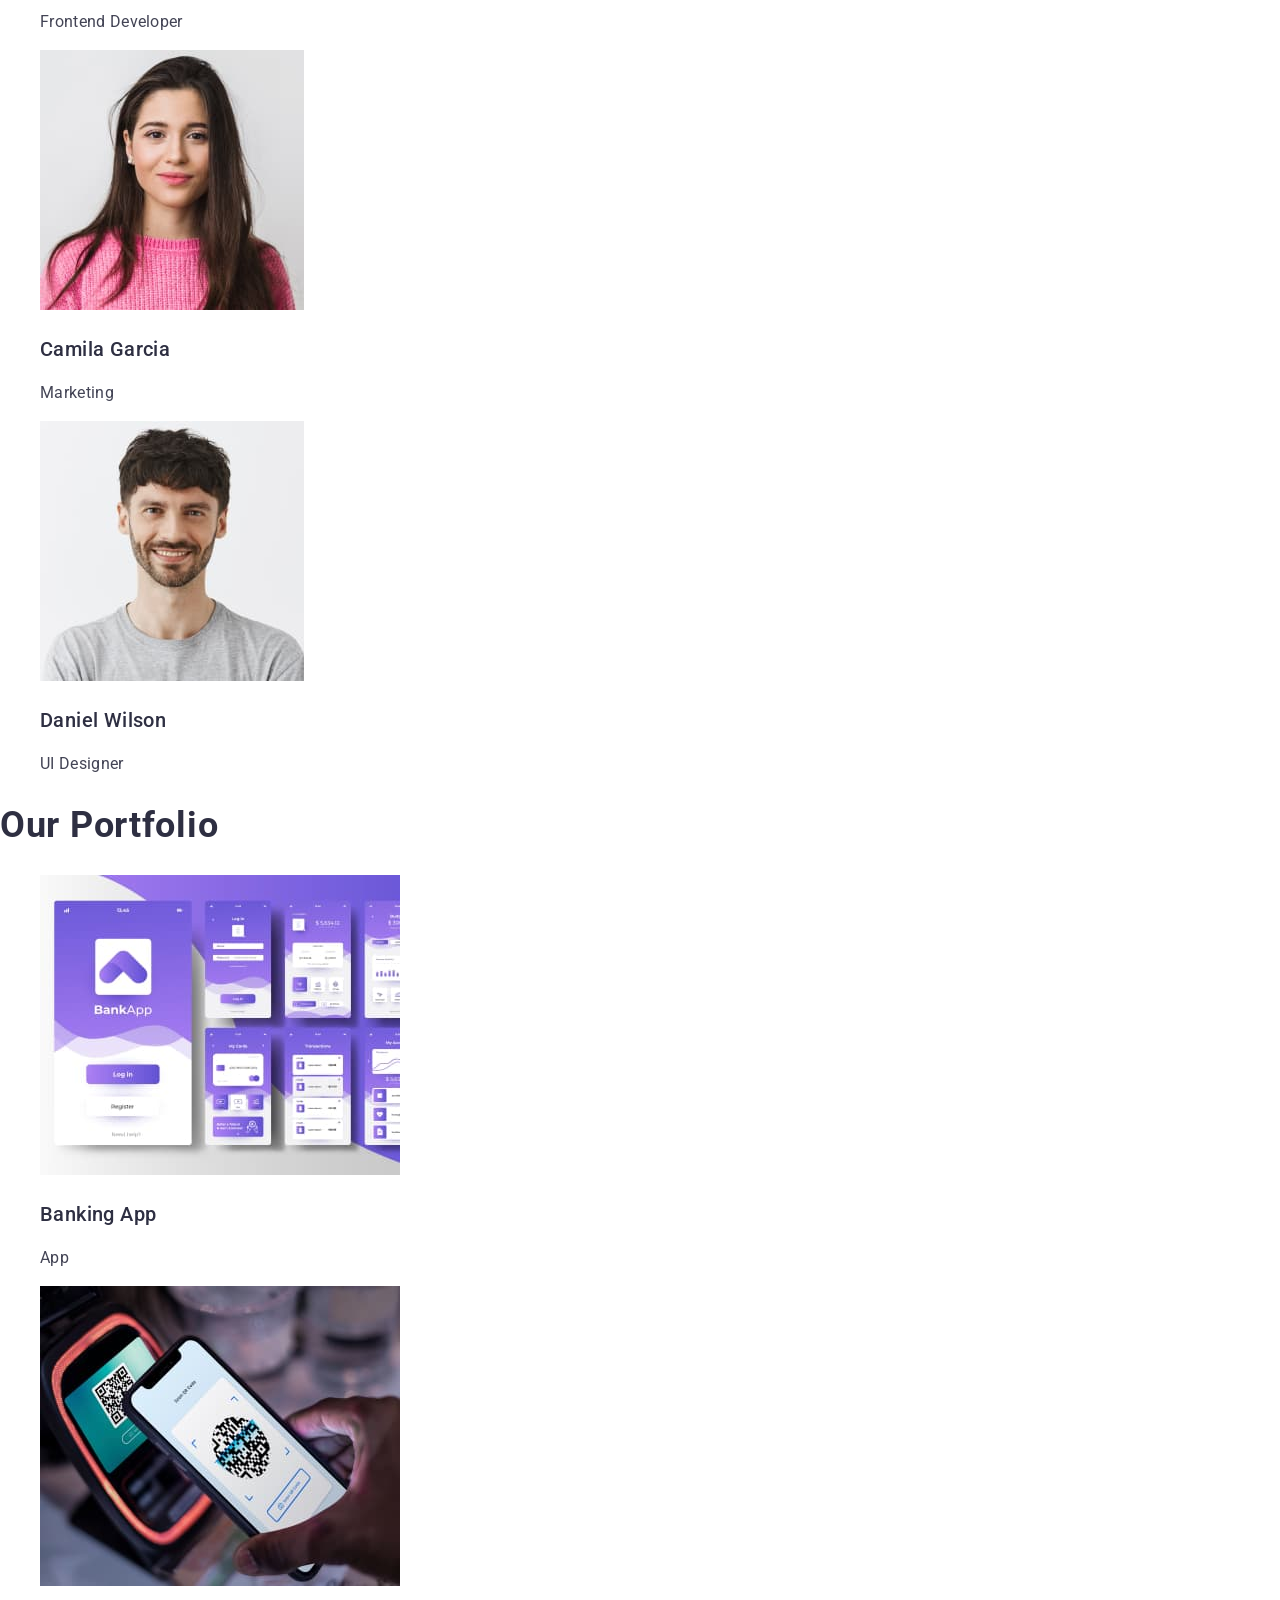
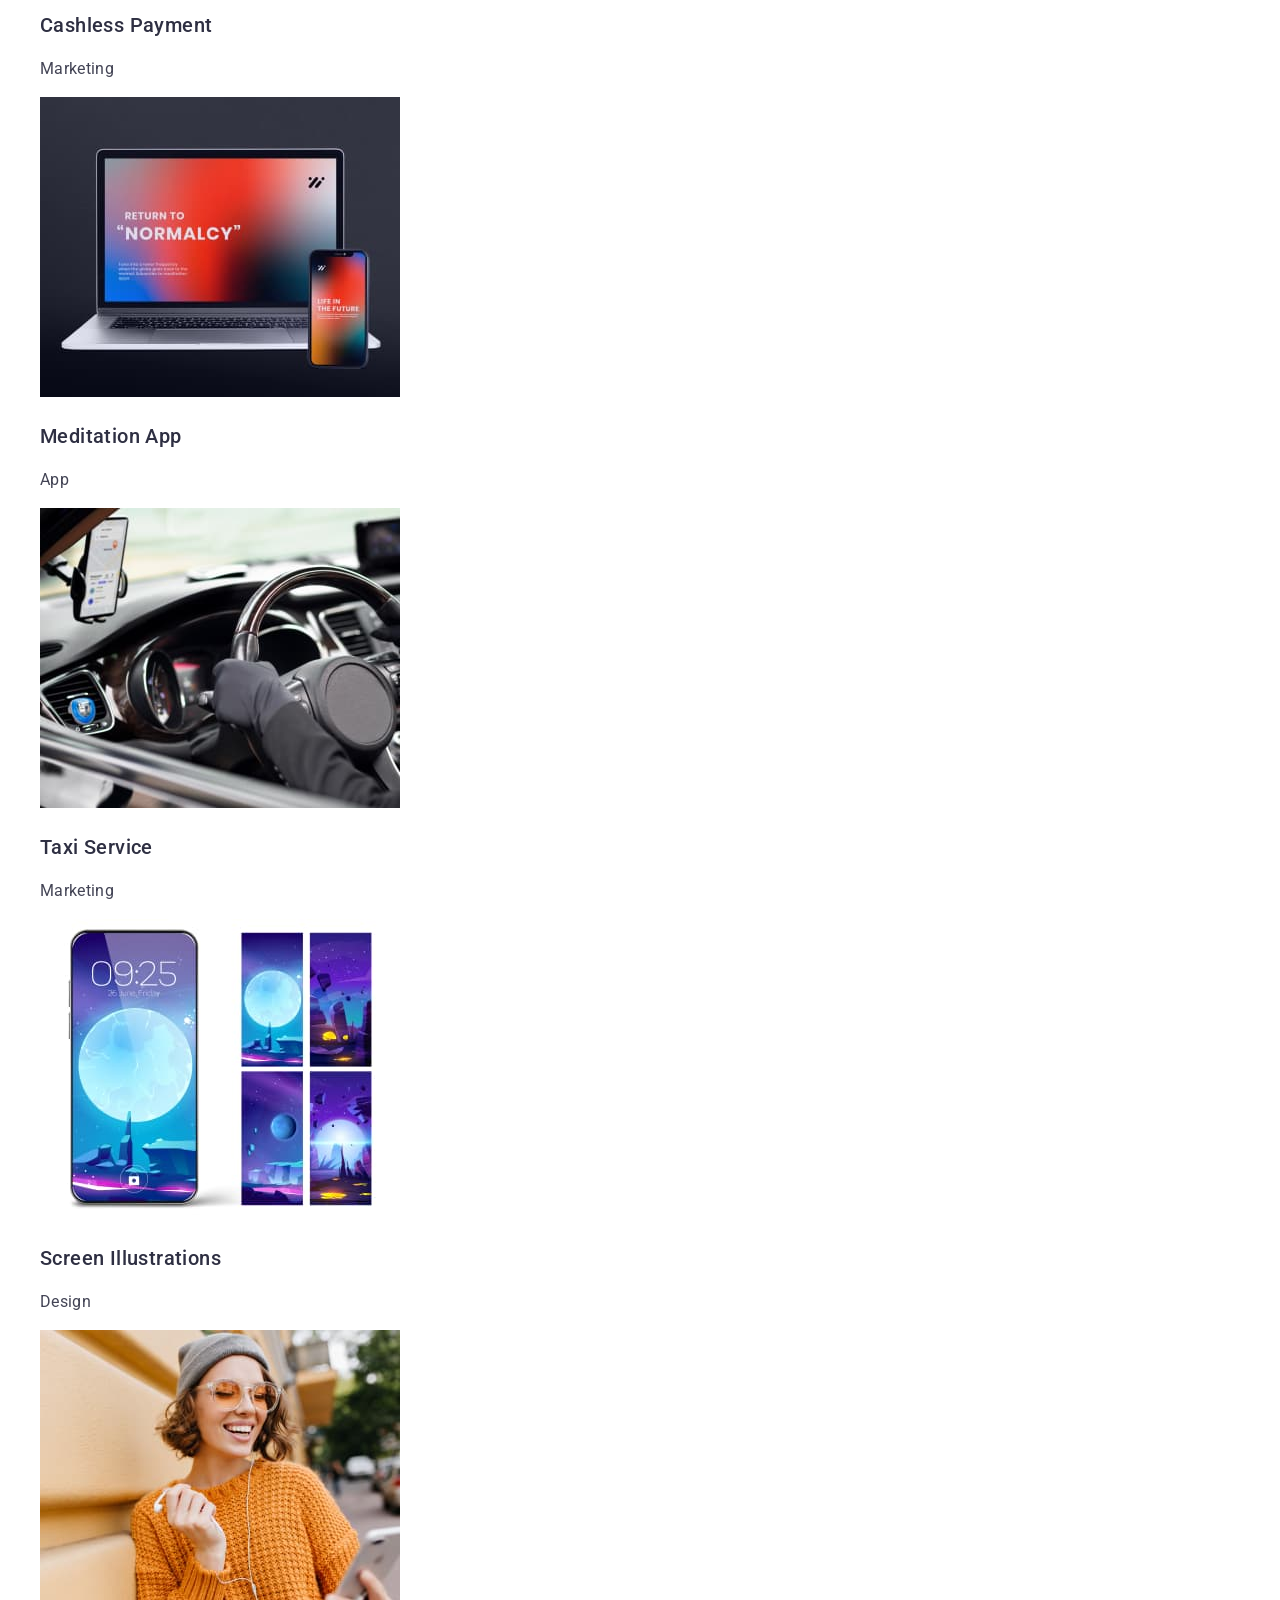
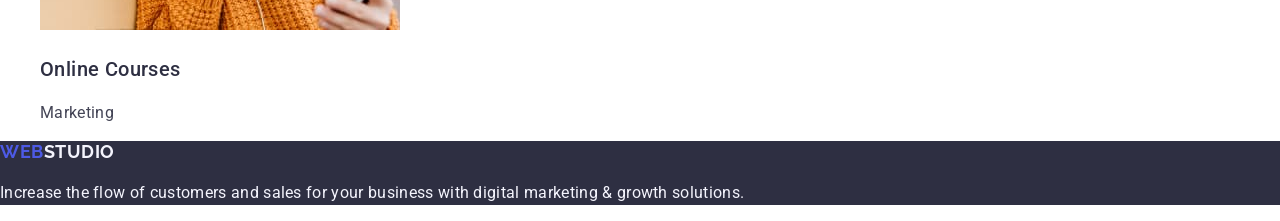
==== commit cfcd867a: "line-heigt-to-body" ====
--- a/index.html
+++ b/index.html
@@ -8,6 +8,9 @@
     <link href="https://fonts.googleapis.com/css2?family=Raleway:wght@700&family=Roboto:wght@400;500;700&display=swap"
         rel="stylesheet">
     <title>WebStudio</title>
+    <link rel="stylesheet" href="https://cdnjs.cloudflare.com/ajax/libs/modern-normalize/2.0.0/modern-normalize.css"
+        integrity="sha512-gA2Bvu0/hw4oj0Lp8ZHjK+o3S4BE5m8d/wNVy6ktKLhHKPpWLQwv9ixzuWirWOakoJqlBdePq2NhoCaUOQ5npQ=="
+        crossorigin="anonymous" referrerpolicy="no-referrer">
     <link rel="stylesheet" href="./css/styles.css">
 
 </head>
--- a/css/styles.css
+++ b/css/styles.css
@@ -25,11 +25,13 @@
         color: #434455;
         background-color: #FFF;
         font-family: 'Roboto', sans-serif;
-                   
+        line-height: 1.5;
+                          
     }
 
     a {
         text-decoration: none;
+        color: var(--slat-color);
         
     }
 
@@ -71,7 +73,6 @@
     
     font-size: 16px;
     font-weight: 500;
-    line-height: 1.5;
     letter-spacing: 0.32px;
 }
 
@@ -80,11 +81,11 @@
     color: var(--iris-color);
 }
 
-.adress .link {
+.adress .link{
     color: var(--slat-color);
     font-size: 16px;
+    font-style: normal;
     font-weight: 400;
-    line-height: 1.5;
     letter-spacing: 0.32px;
 }
 
@@ -114,13 +115,12 @@
 .button {
     color: white;
     background-color: var(--iris-color);
-    
+    font-family: inherit;
     font-size: 16px;
     font-weight: 500;
-    line-height: 1.5px;
+    line-height: 1.5;
     letter-spacing: 0.64px;
-    text-align: center;
-
+    
 }
 
 .button:focus,
@@ -151,9 +151,9 @@
 .section-list p {
     font-size: 16px;
     font-weight: 400;
-    line-height: 1.5;
     letter-spacing: 0.32px;
 }
+
 
 /* < !-- Section 2 (Our Team) --> */
 
@@ -161,15 +161,19 @@
     background-color: var(--cloud-color);
 }
 
+.section-list {
+    background-color: #fff;
+}
+
 /* Section 3 (Portfolio) */
 
 
-/* .portfolio > li:focus,
-.portfolio > li:hover
+.portfolio > a:focus,
+.portfolio > a:hover
  {
     color: var(--iris-color);
    
-} */
+}
 
 
 /* < !-- Footer --> */
@@ -188,3 +192,8 @@
     color: var(--iris-color);
     }
 
+    .footer-text{
+    font-weight: 400;
+    font-size: 16px;
+    letter-spacing: 0.32px;
+    }
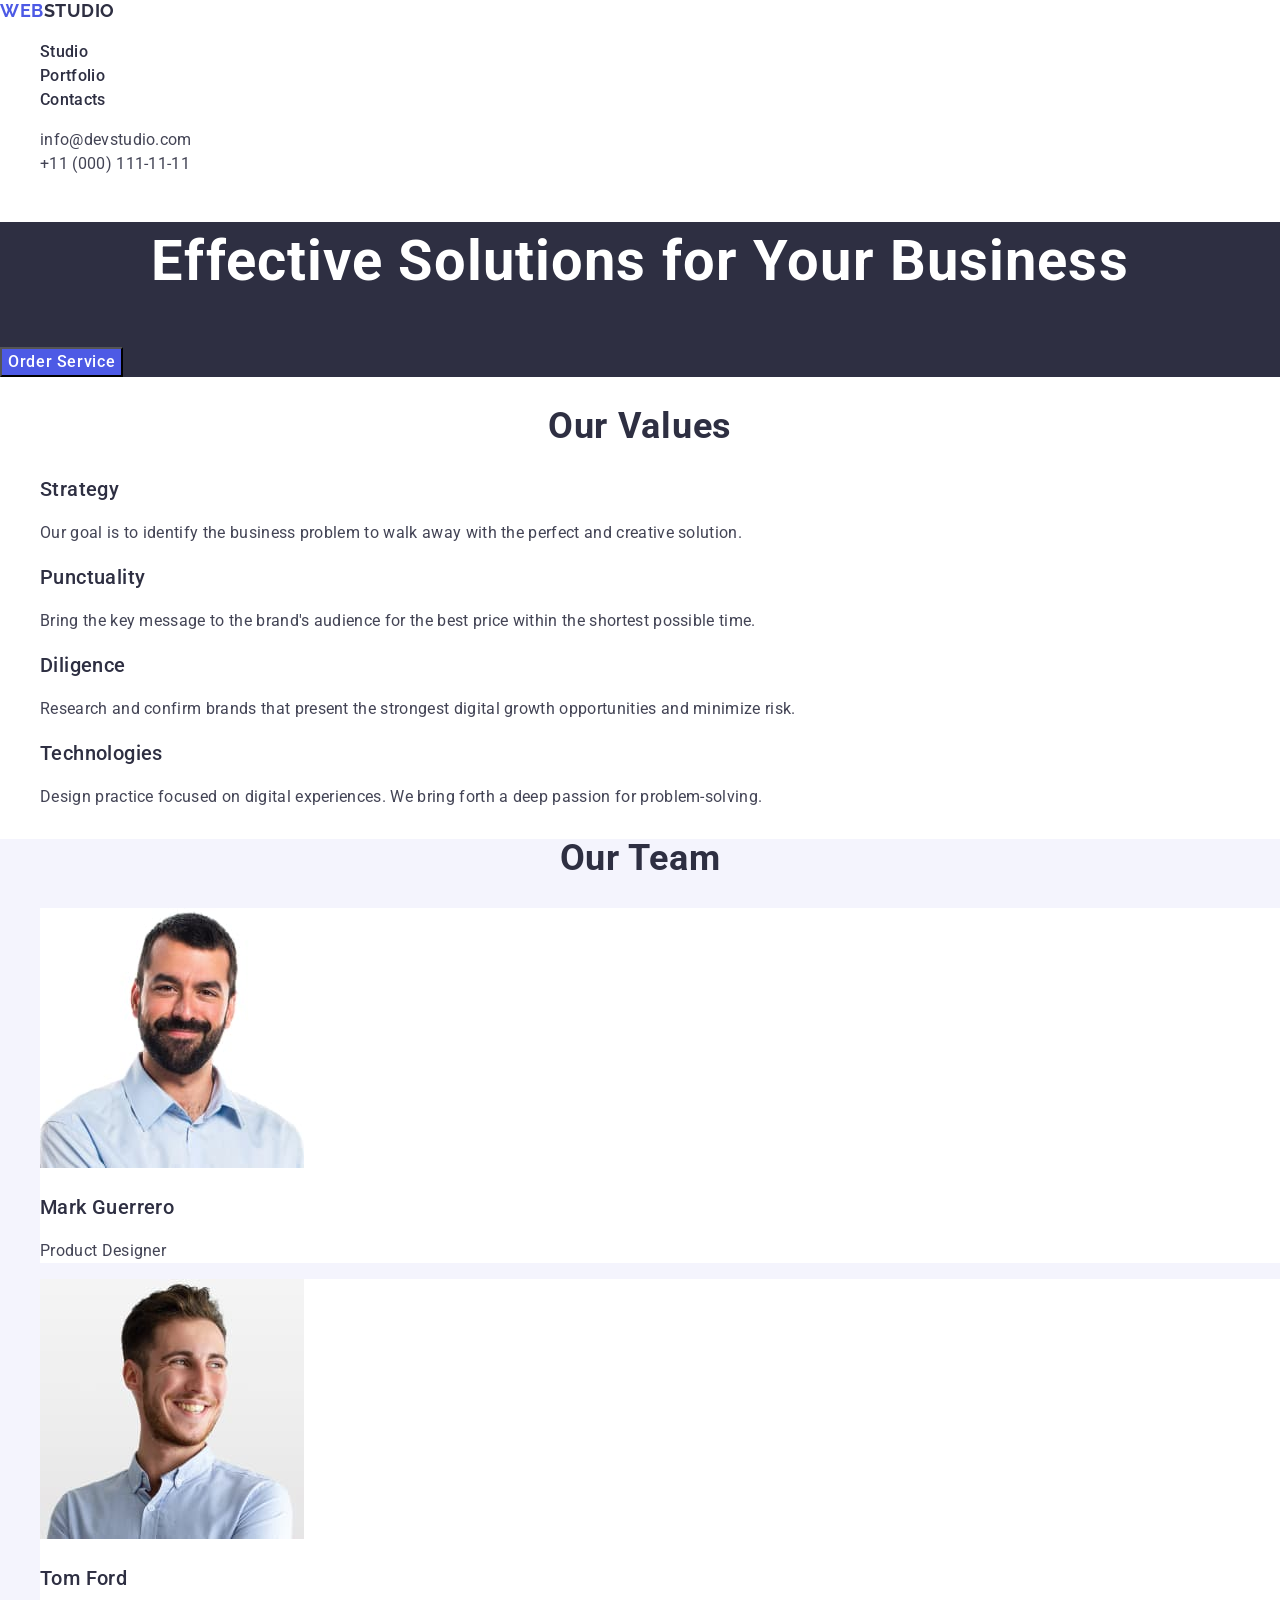
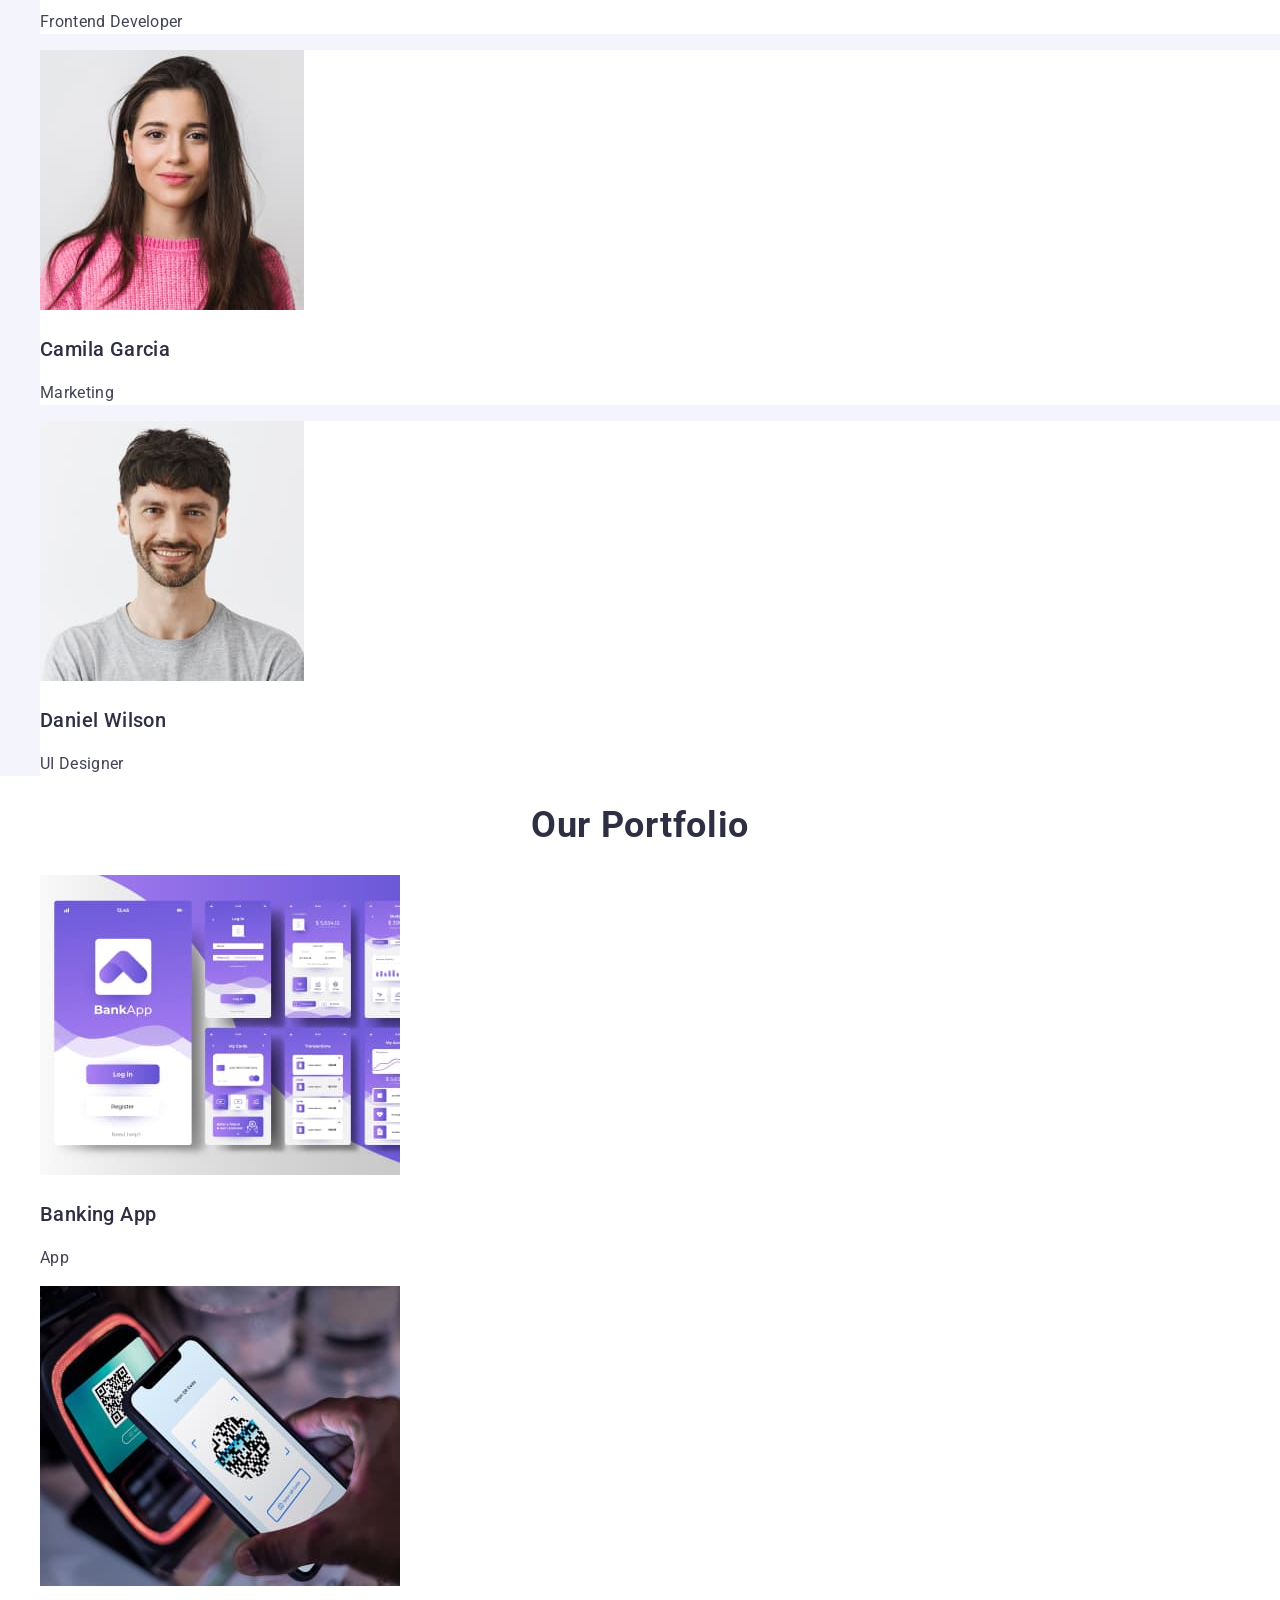
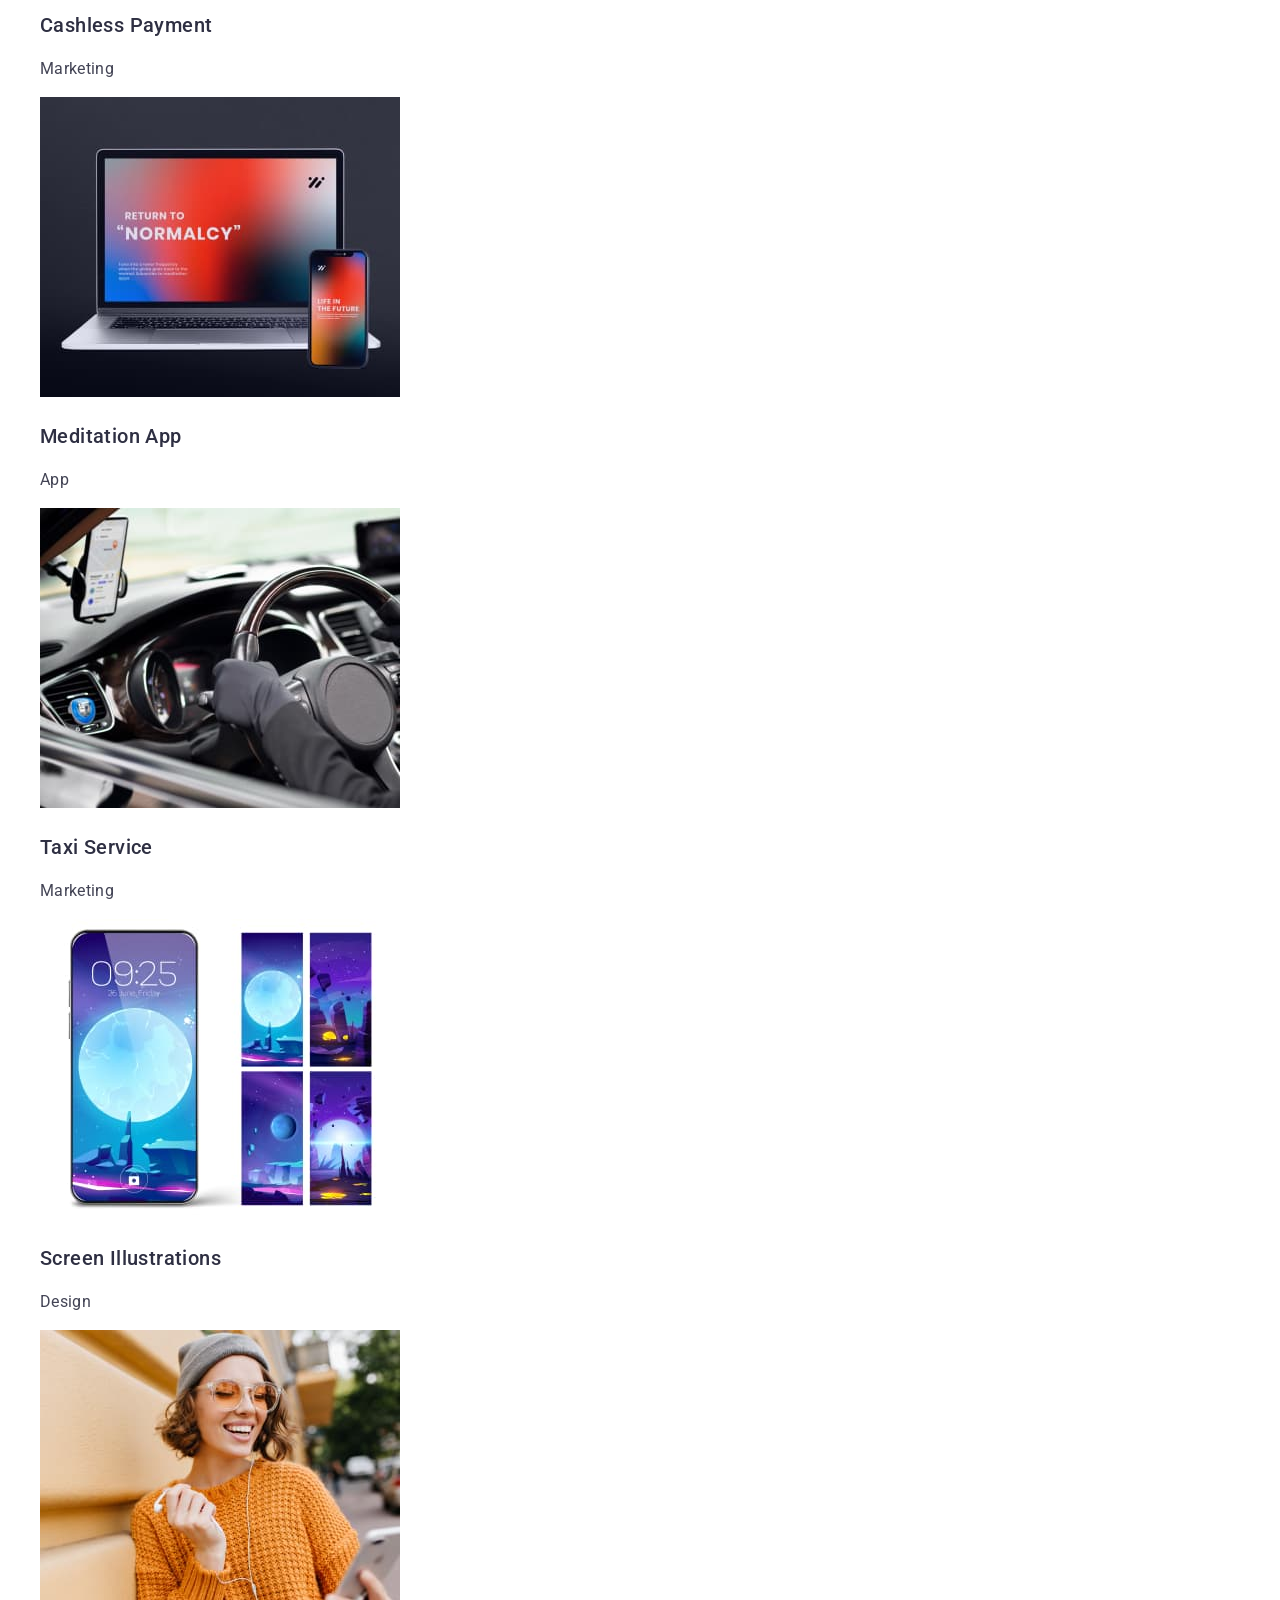
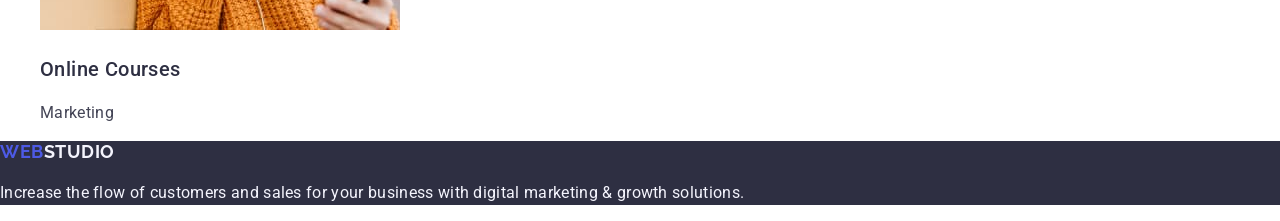
==== commit fb9cdab5: "section-card" ====
--- a/index.html
+++ b/index.html
@@ -74,22 +74,22 @@
         <section class="section-team">
             <h2 class="section-title">Our Team</h2>
             <ul class="section-list">
-                <li>
+                <li class="section-card">
                     <img src="./images/team/mark-guerrero.jpg" alt="Mark Guerrero" width="264">
                     <h3>Mark Guerrero</h3>
                     <p>Product Designer</p>
                 </li>
-                <li>
+                <li class="section-card">
                     <img src="./images/team/tom-ford.jpg" alt="Tom Ford" width="264">
                     <h3>Tom Ford</h3>
                     <p>Frontend Developer</p>
                 </li>
-                <li>
+                <li class="section-card">
                     <img src="./images/team/camila-garcia.jpg" alt="Camila Garcia" width="264">
                     <h3>Camila Garcia</h3>
                     <p>Marketing</p>
                 </li>
-                <li>
+                <li class="section-card">
                     <img src="./images/team/daniel-wilson.jpg" alt="Daniel Wilson" width="264">
                     <h3>Daniel Wilson</h3>
                     <p>UI Designer</p>
@@ -101,42 +101,42 @@
         <section class="section">
             <h2 class="section-title">Our Portfolio</h2>
             <ul class="section-list portfolio">
-                <li>
+                <li class="section-card">
                     <a href="">
                         <img src="./images/portfolio/banking-app.jpg" alt="Banking App" width="360">
                         <h3>Banking App</h3>
                         <p>App</p>
                     </a>
                 </li>
-                <li>
+                <li class="section-card">
                     <a href="">
                         <img src="./images/portfolio/cashless-peyment.jpg" alt="Cashless Payment" width="360">
                         <h3>Cashless Payment</h3>
                         <p>Marketing</p>
                     </a>
                 </li>
-                <li>
+                <li class="section-card">
                     <a href="">
                         <img src="./images/portfolio/mediation-app.jpg" alt="PC and mobile phone" width="360">
                         <h3>Meditation App</h3>
                         <p>App</p>
                     </a>
                 </li>
-                <li>
+                <li class="section-card">
                     <a href="">
                         <img src="./images/portfolio/taxi-service.jpg" alt="Taxi Service" width="360">
                         <h3> Taxi Service</h3>
                         <p>Marketing</p>
                     </a>
                 </li>
-                <li>
+                <li class="section-card">
                     <a href="">
                         <img src="./images/portfolio/screen-illustration.jpg" alt="Mobile phone screen illustrations" width="360">
                         <h3>Screen Illustrations</h3>
                         <p>Design</p>
                     </a>
                 </li>
-                <li>
+                <li class="section-card">
                     <a href="">
                         <img src="./images/portfolio/online-courses.jpg" alt="Second work for GoIT 2023 Girl smiles and looks in phone" width="360">
                         <h3>Online Courses</h3>
--- a/css/styles.css
+++ b/css/styles.css
@@ -13,6 +13,7 @@
 
    :root {
     --iris-color: #4D5AE5;
+    --ocean:#404BBF;
     --navy-blue-color: #2E2F42;
     --slat-color: #434455;
     --cloud-color: #F4F4FD;
@@ -24,7 +25,9 @@
     body {
         color: #434455;
         background-color: #FFF;
+
         font-family: 'Roboto', sans-serif;
+        font-size: 16px;
         line-height: 1.5;
                           
     }
@@ -45,7 +48,7 @@
 
 /* Logo */
 
-.logo{
+.logo {
     color: var(--navy-blue-color);
 
     font-family: 'Raleway', sans-serif;
@@ -58,11 +61,11 @@
 }
 
 .logo:focus,
-.logo:hover{
-    color: var(--iris-color);
+.logo:hover {
+    color: var(--ocean);
 }
 
-.text-web{
+.text-web {
     color: var(--iris-color)
 }
 
@@ -71,19 +74,18 @@
 .site-nav .link {
     color: var(--navy-blue-color);
     
-    font-size: 16px;
     font-weight: 500;
     letter-spacing: 0.32px;
 }
 
 .site-nav .link:focus,
 .site-nav .link:hover {
-    color: var(--iris-color);
+    color: var(--ocean);
 }
 
-.adress .link{
+.adress .link {
     color: var(--slat-color);
-    font-size: 16px;
+    
     font-style: normal;
     font-weight: 400;
     letter-spacing: 0.32px;
@@ -91,7 +93,7 @@
 
 .adress .link:focus,
 .adress .link:hover {
-    color: var(--iris-color);
+    color: var(--ocean);
 }
 
 /* Section hero */
@@ -125,9 +127,8 @@
 
 .button:focus,
 .button:hover {
-    color: var(--iris-color);
-    background-color: #fff;
-}
+    background-color: var(--ocean);
+    }
 
 /* < !-- Section 1 (Our Values)--> */
 
@@ -138,6 +139,7 @@
     line-height: 1.1;
     letter-spacing: 0.72px;
     text-transform: capitalize;
+    text-align: center;
 }
 
 .section-list h3 {
@@ -149,7 +151,7 @@
 }
 
 .section-list p {
-    font-size: 16px;
+    
     font-weight: 400;
     letter-spacing: 0.32px;
 }
@@ -161,19 +163,17 @@
     background-color: var(--cloud-color);
 }
 
-.section-list {
+.section-card {
     background-color: #fff;
 }
 
 /* Section 3 (Portfolio) */
 
 
-.portfolio > a:focus,
-.portfolio > a:hover
- {
-    color: var(--iris-color);
-   
-}
+.portfolio a:focus,
+.portfolio a:hover {
+    color: var(--ocean);
+   }
 
 
 /* < !-- Footer --> */
@@ -183,17 +183,16 @@
     }
 
 .text-studio,
-.footer-text{
+.footer-text {
     color: var(--cloud-color);
 }
 
 .text-studio:focus,
 .text-studio:hover {
-    color: var(--iris-color);
+    color: var(--ocean);
     }
 
-    .footer-text{
+.footer-text {
     font-weight: 400;
-    font-size: 16px;
     letter-spacing: 0.32px;
     }
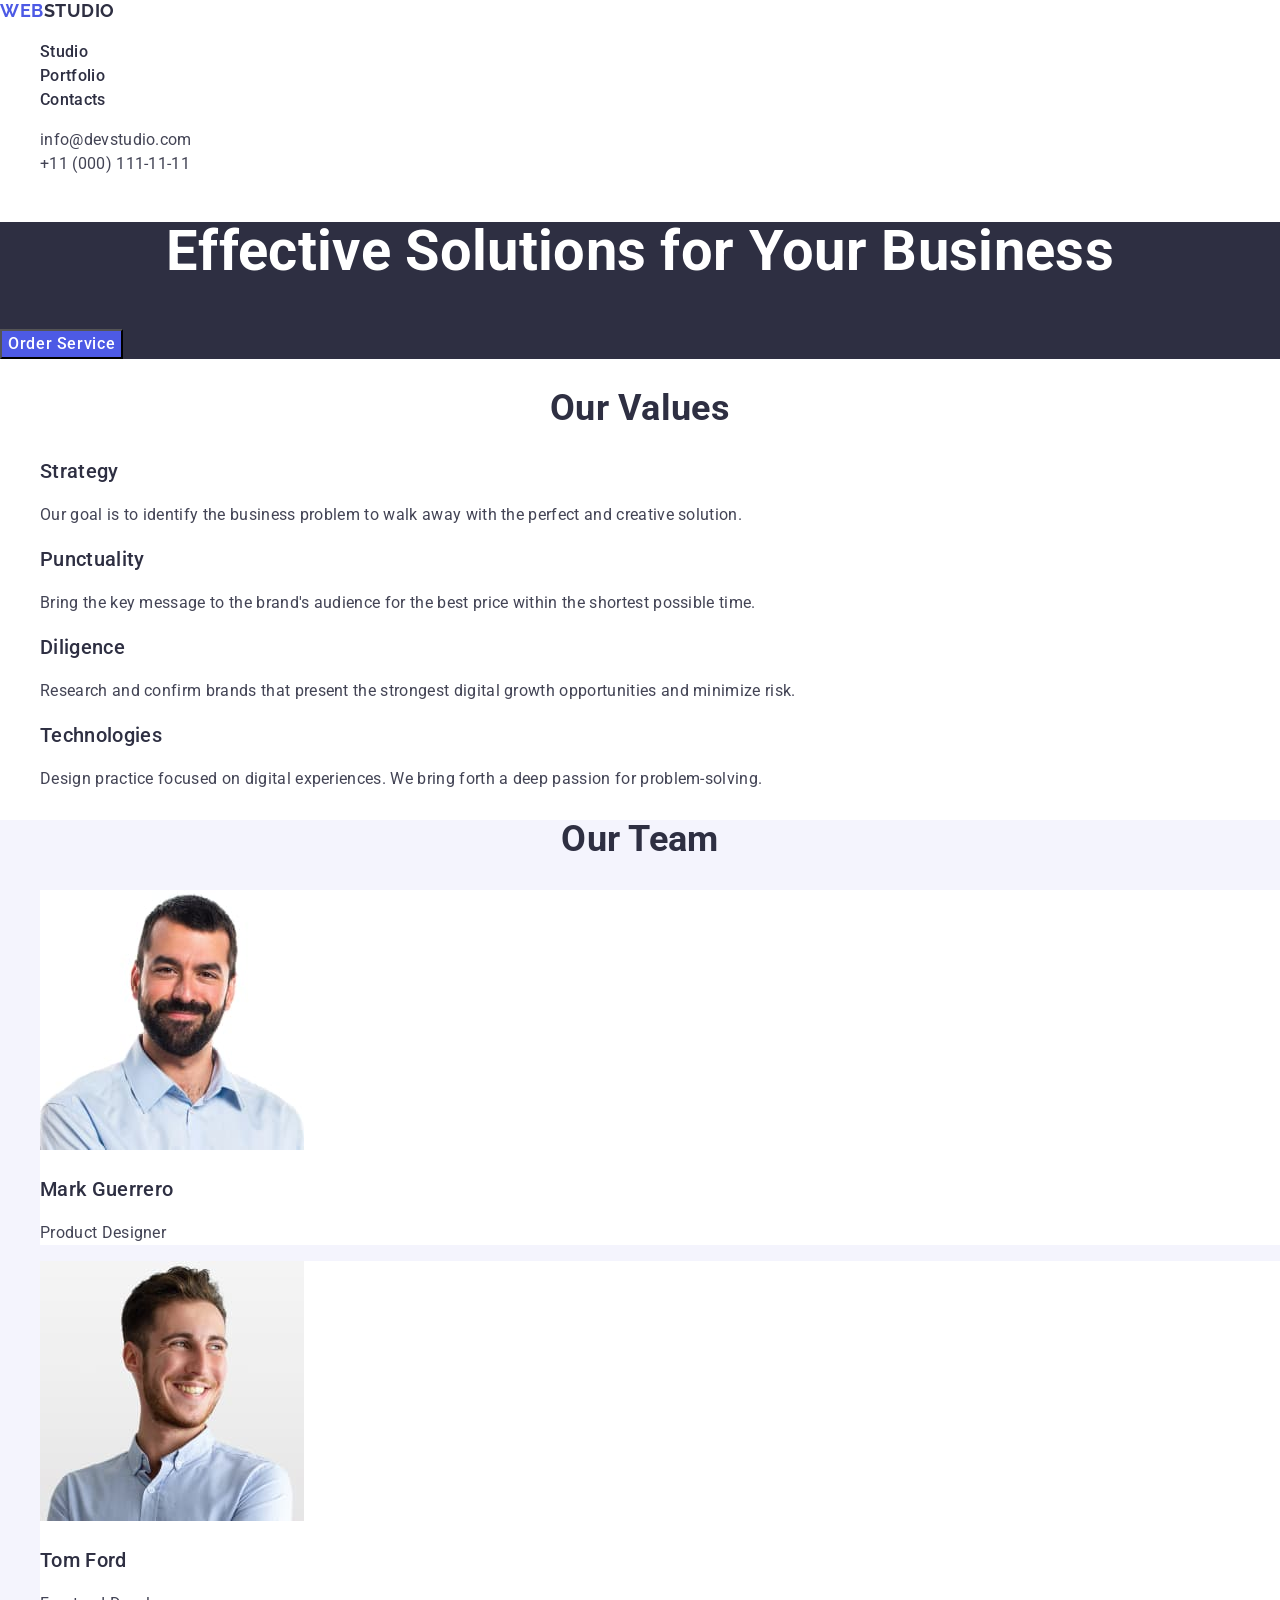
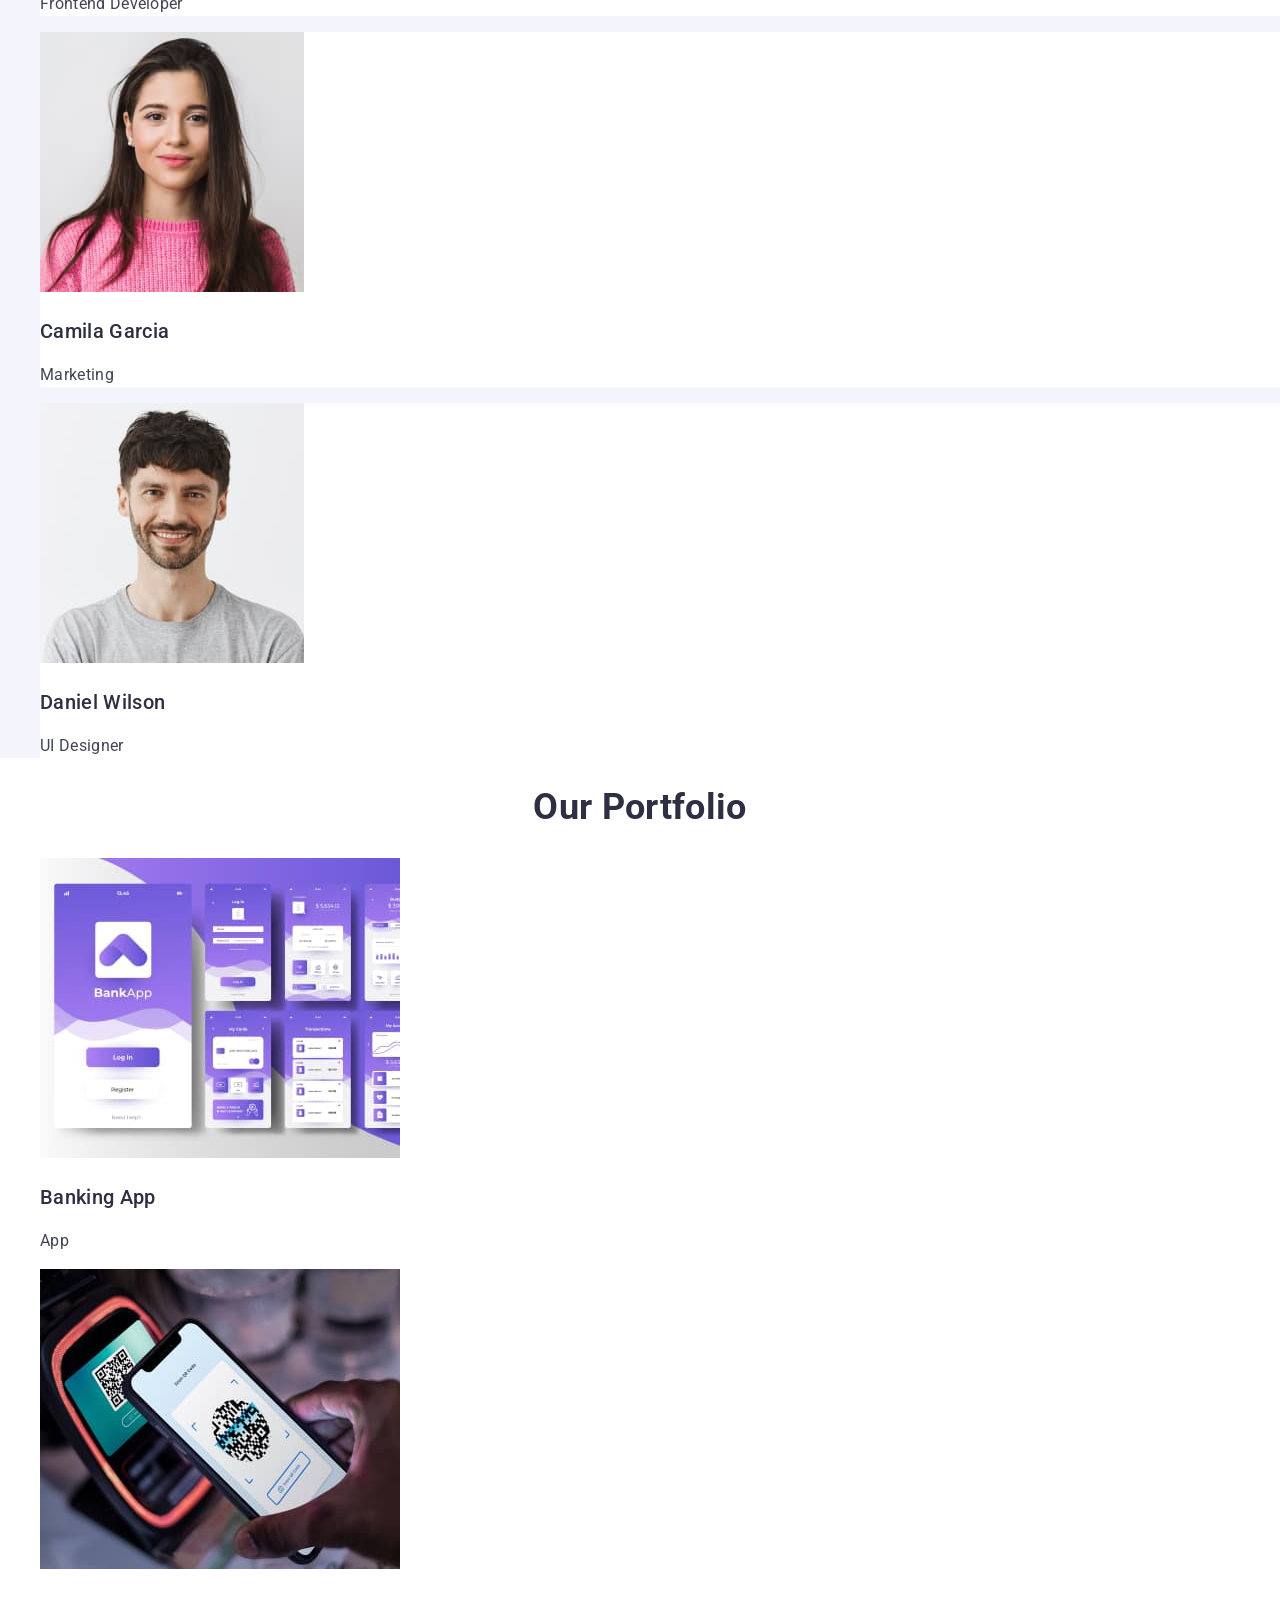
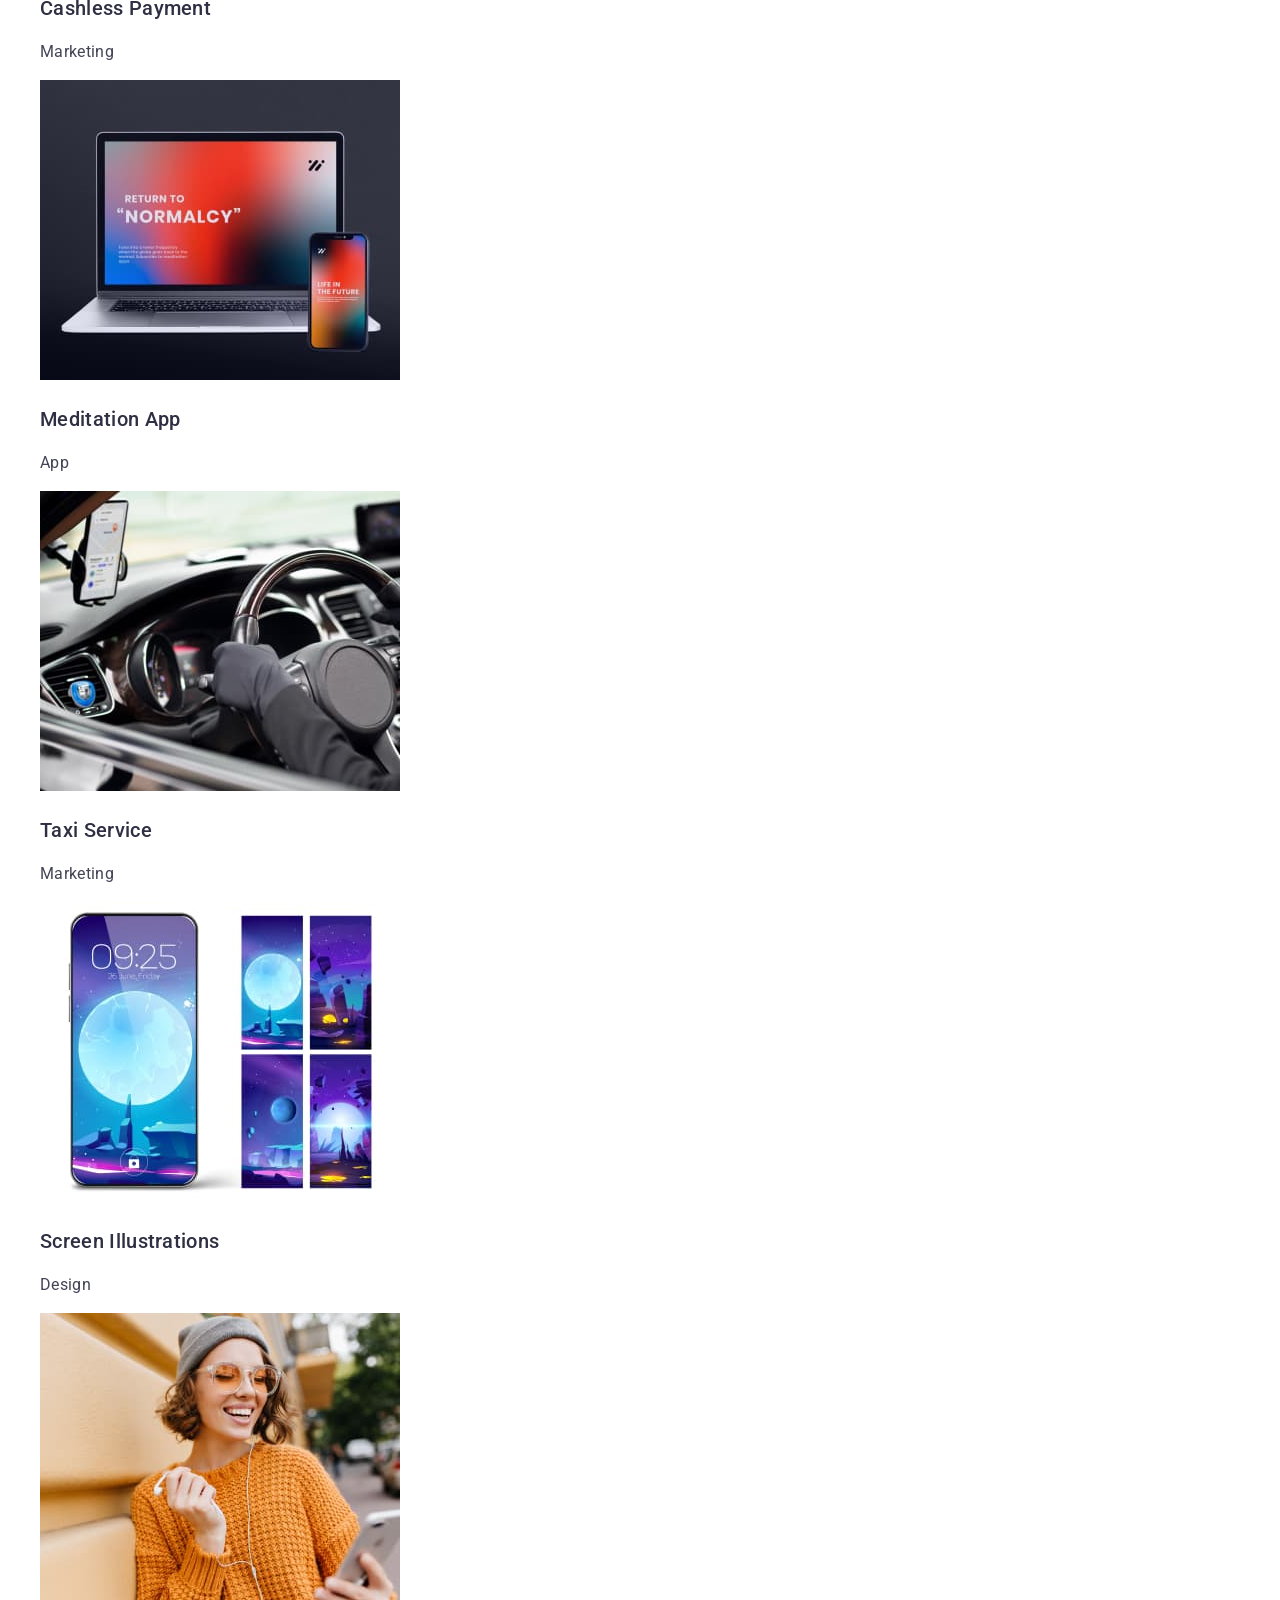
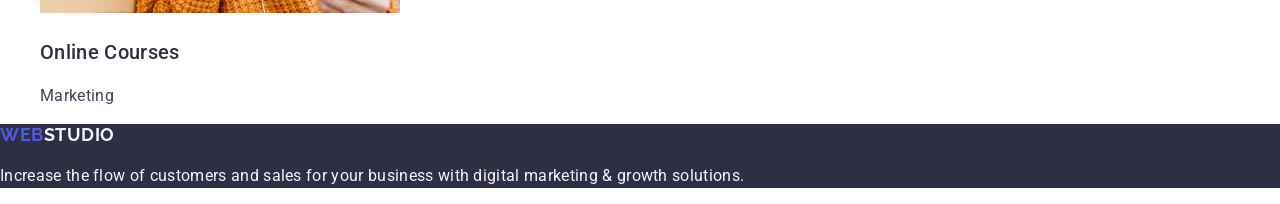
==== commit 3f700b72: "second-submitting fixed mistakes" ====
--- a/index.html
+++ b/index.html
@@ -1,157 +1,211 @@
 <!DOCTYPE html>
 <html lang="en">
-
-<head>
-    <meta charset="UTF-8">
-    <meta name="viewport" content="width=device-width, initial-scale=1.0">
-    <meta name="descripton" content="Main page WebStudio">
-    <link href="https://fonts.googleapis.com/css2?family=Raleway:wght@700&family=Roboto:wght@400;500;700&display=swap"
-        rel="stylesheet">
+  <head>
+    <meta charset="UTF-8" />
+    <meta name="viewport" content="width=device-width, initial-scale=1.0" />
+    <meta name="descripton" content="Main page WebStudio" />
+
+    <!-- Fonts -->
+    <link rel="preconnect" href="https://fonts.googleapis.com" />
+    <link rel="preconnect" href="https://fonts.gstatic.com" crossorigin />
+    <link
+      href="https://fonts.googleapis.com/css2?family=Raleway:wght@700&family=Roboto:wght@400;500;700&display=swap"
+      rel="stylesheet"
+    />
     <title>WebStudio</title>
-    <link rel="stylesheet" href="https://cdnjs.cloudflare.com/ajax/libs/modern-normalize/2.0.0/modern-normalize.css"
-        integrity="sha512-gA2Bvu0/hw4oj0Lp8ZHjK+o3S4BE5m8d/wNVy6ktKLhHKPpWLQwv9ixzuWirWOakoJqlBdePq2NhoCaUOQ5npQ=="
-        crossorigin="anonymous" referrerpolicy="no-referrer">
-    <link rel="stylesheet" href="./css/styles.css">
-
-</head>
-
-<body>
+    <!-- Normalizator -->
+    <link
+      rel="stylesheet"
+      href="https://cdnjs.cloudflare.com/ajax/libs/modern-normalize/2.0.0/modern-normalize.css"
+      integrity="sha512-gA2Bvu0/hw4oj0Lp8ZHjK+o3S4BE5m8d/wNVy6ktKLhHKPpWLQwv9ixzuWirWOakoJqlBdePq2NhoCaUOQ5npQ=="
+      crossorigin="anonymous"
+      referrerpolicy="no-referrer"
+    />
+    <!-- Our styles -->
+    <link rel="stylesheet" href="./css/styles.css" />
+  </head>
+
+  <body>
     <!-- Header -->
-    <header class="page-header">
-        <nav>
-            <!-- Logo -->
-            <a class="logo" href="./index.html"><span class="text-web">Web</span>Studio</a>
-            <!-- List in the header -->
-            <ul class="site-nav">
-                <li><a class="link" href="">Studio</a></li>
-                <li><a class="link" href="">Portfolio</a></li>
-                <li><a class="link" href="">Contacts</a></li>
-            </ul>
-        </nav>
-        <!-- Phone & mail -->
-        <address class="adress">
-            <ul>
-                <li><a class="link" href="mailto:info@devstudio.com">info@devstudio.com</a></li>
-                <li><a class="link" href="tel:+110001111111">+11 (000) 111-11-11</a></li>
-            </ul>
-        </address>
+    <header>
+      <nav>
+        <!-- Logo -->
+        <a class="logo" href="./index.html"
+          >Web<span class="logo-studio">Studio</span></a
+        >
+        <!-- List in the header -->
+        <ul class="site-nav">
+          <li><a class="link" href="./index.html">Studio</a></li>
+          <li><a class="link" href="">Portfolio</a></li>
+          <li><a class="link" href="">Contacts</a></li>
+        </ul>
+      </nav>
+      <!-- Phone & mail -->
+      <address class="adress">
+        <ul>
+          <li>
+            <a class="link" href="mailto:info@devstudio.com"
+              >info@devstudio.com</a
+            >
+          </li>
+          <li>
+            <a class="link" href="tel:+110001111111">+11 (000) 111-11-11</a>
+          </li>
+        </ul>
+      </address>
     </header>
     <main>
-        <!-- Section hero -->
-        <section class="hero">
-            <h1 class="hero-title">Effective Solutions for Your Business</h1>
-            <button class="button" type="button">Order Service</button>
-        </section>
-        <!-- Section 1 (Our Values)-->
-        <section class="section">
-            <h2 class="section-title">Our Values</h2>
-            <ul class="section-list">
-                <li>
-                    <h3>Strategy</h3>
-                    <p>Our goal is to identify the business
-                        problem to walk away with the perfect and creative solution.
-                    </p>
-                </li>
-                <li>
-                    <h3>Punctuality</h3>
-                    <p>Bring the key message to the brand's audience for the best price within the shortest possible
-                        time.</p>
-                </li>
-                <li>
-                    <h3>Diligence</h3>
-                    <p>Research and confirm brands that present the strongest digital growth opportunities and minimize
-                        risk.
-                    </p>
-                </li>
-                <li>
-                    <h3>Technologies</h3>
-                    <p>Design practice focused on digital experiences. We bring forth a deep passion for
-                        problem-solving.</p>
-                </li>
-            </ul>
-        </section>
-        <!-- Section 2 (Our Team) -->
-        <section class="section-team">
-            <h2 class="section-title">Our Team</h2>
-            <ul class="section-list">
-                <li class="section-card">
-                    <img src="./images/team/mark-guerrero.jpg" alt="Mark Guerrero" width="264">
-                    <h3>Mark Guerrero</h3>
-                    <p>Product Designer</p>
-                </li>
-                <li class="section-card">
-                    <img src="./images/team/tom-ford.jpg" alt="Tom Ford" width="264">
-                    <h3>Tom Ford</h3>
-                    <p>Frontend Developer</p>
-                </li>
-                <li class="section-card">
-                    <img src="./images/team/camila-garcia.jpg" alt="Camila Garcia" width="264">
-                    <h3>Camila Garcia</h3>
-                    <p>Marketing</p>
-                </li>
-                <li class="section-card">
-                    <img src="./images/team/daniel-wilson.jpg" alt="Daniel Wilson" width="264">
-                    <h3>Daniel Wilson</h3>
-                    <p>UI Designer</p>
-                </li>
-
-            </ul>
-        </section>
-        <!-- Section 3 (Portfolio) -->
-        <section class="section">
-            <h2 class="section-title">Our Portfolio</h2>
-            <ul class="section-list portfolio">
-                <li class="section-card">
-                    <a href="">
-                        <img src="./images/portfolio/banking-app.jpg" alt="Banking App" width="360">
-                        <h3>Banking App</h3>
-                        <p>App</p>
-                    </a>
-                </li>
-                <li class="section-card">
-                    <a href="">
-                        <img src="./images/portfolio/cashless-peyment.jpg" alt="Cashless Payment" width="360">
-                        <h3>Cashless Payment</h3>
-                        <p>Marketing</p>
-                    </a>
-                </li>
-                <li class="section-card">
-                    <a href="">
-                        <img src="./images/portfolio/mediation-app.jpg" alt="PC and mobile phone" width="360">
-                        <h3>Meditation App</h3>
-                        <p>App</p>
-                    </a>
-                </li>
-                <li class="section-card">
-                    <a href="">
-                        <img src="./images/portfolio/taxi-service.jpg" alt="Taxi Service" width="360">
-                        <h3> Taxi Service</h3>
-                        <p>Marketing</p>
-                    </a>
-                </li>
-                <li class="section-card">
-                    <a href="">
-                        <img src="./images/portfolio/screen-illustration.jpg" alt="Mobile phone screen illustrations" width="360">
-                        <h3>Screen Illustrations</h3>
-                        <p>Design</p>
-                    </a>
-                </li>
-                <li class="section-card">
-                    <a href="">
-                        <img src="./images/portfolio/online-courses.jpg" alt="Second work for GoIT 2023 Girl smiles and looks in phone" width="360">
-                        <h3>Online Courses</h3>
-                        <p>Marketing</p>
-                    </a>
-                </li>
-            </ul>
-        </section>
+      <!-- Section hero -->
+      <section class="hero">
+        <h1 class="hero-title">Effective Solutions for Your Business</h1>
+        <button class="button" type="button">Order Service</button>
+      </section>
+      <!-- Section 1 (Our Values)-->
+      <section class="section">
+        <h2 class="section-title">Our Values</h2>
+        <ul class="section-list">
+          <li>
+            <h3 class="section-topic">Strategy</h3>
+            <p class="section-text">
+              Our goal is to identify the business problem to walk away with the
+              perfect and creative solution.
+            </p>
+          </li>
+          <li>
+            <h3 class="section-topic">Punctuality</h3>
+            <p class="section-text">
+              Bring the key message to the brand's audience for the best price
+              within the shortest possible time.
+            </p>
+          </li>
+          <li>
+            <h3 class="section-topic">Diligence</h3>
+            <p class="section-text">
+              Research and confirm brands that present the strongest digital
+              growth opportunities and minimize risk.
+            </p>
+          </li>
+          <li>
+            <h3 class="section-topic">Technologies</h3>
+            <p class="section-text">
+              Design practice focused on digital experiences. We bring forth a
+              deep passion for problem-solving.
+            </p>
+          </li>
+        </ul>
+      </section>
+      <!-- Section 2 (Our Team) -->
+      <section class="section-team">
+        <h2 class="section-title">Our Team</h2>
+        <ul class="section-list">
+          <li class="section-card">
+            <img
+              src="./images/team/mark-guerrero.jpg"
+              alt="Mark Guerrero"
+              width="264"
+            />
+            <h3 class="section-topic">Mark Guerrero</h3>
+            <p class="section-text">Product Designer</p>
+          </li>
+          <li class="section-card">
+            <img src="./images/team/tom-ford.jpg" alt="Tom Ford" width="264" />
+            <h3 class="section-topic">Tom Ford</h3>
+            <p class="section-text">Frontend Developer</p>
+          </li>
+          <li class="section-card">
+            <img
+              src="./images/team/camila-garcia.jpg"
+              alt="Camila Garcia"
+              width="264"
+            />
+            <h3 class="section-topic">Camila Garcia</h3>
+            <p class="section-text">Marketing</p>
+          </li>
+          <li class="section-card">
+            <img
+              src="./images/team/daniel-wilson.jpg"
+              alt="Daniel Wilson"
+              width="264"
+            />
+            <h3 class="section-topic">Daniel Wilson</h3>
+            <p class="section-text">UI Designer</p>
+          </li>
+        </ul>
+      </section>
+      <!-- Section 3 (Portfolio) -->
+      <section class="section">
+        <h2 class="section-title">Our Portfolio</h2>
+        <ul class="section-list portfolio">
+          <li class="section-card">
+            <img
+              src="./images/portfolio/banking-app.jpg"
+              alt="Banking App"
+              width="360"
+            />
+            <h3 class="section-topic">Banking App</h3>
+            <p class="section-text">App</p>
+          </li>
+          <li class="section-card">
+            <img
+              src="./images/portfolio/cashless-peyment.jpg"
+              alt="Cashless Payment"
+              width="360"
+            />
+            <h3 class="section-topic">Cashless Payment</h3>
+            <p class="section-text">Marketing</p>
+          </li>
+
+          <li class="section-card">
+            <img
+              src="./images/portfolio/mediation-app.jpg"
+              alt="PC and mobile phone"
+              width="360"
+            />
+            <h3 class="section-topic">Meditation App</h3>
+            <p class="section-text">App</p>
+          </li>
+
+          <li class="section-card">
+            <img
+              src="./images/portfolio/taxi-service.jpg"
+              alt="Taxi Service"
+              width="360"
+            />
+            <h3 class="section-topic">Taxi Service</h3>
+            <p class="section-text">Marketing</p>
+          </li>
+
+          <li class="section-card">
+            <img
+              src="./images/portfolio/screen-illustration.jpg"
+              alt="Mobile phone screen illustrations"
+              width="360"
+            />
+            <h3 class="section-topic">Screen Illustrations</h3>
+            <p class="section-text">Design</p>
+          </li>
+
+          <li class="section-card">
+            <img
+              src="./images/portfolio/online-courses.jpg"
+              alt="Second work for GoIT 2023 Girl smiles and looks in phone"
+              width="360"
+            />
+            <h3 class="section-topic">Online Courses</h3>
+            <p class="section-text">Marketing</p>
+          </li>
+        </ul>
+      </section>
     </main>
     <!-- Footer -->
     <footer class="footer">
-        <a class="logo" href="./index.html"><span class="text-web">Web</span><span class="text-studio">Studio</span></a>
-        <p class="footer-text">Increase the flow of customers and sales for your business with digital marketing & growth solutions.</p>
+      <a class="logo" href="./index.html"
+        >Web<span class="footer-studio">Studio</span></a
+      >
+      <p class="footer-text">
+        Increase the flow of customers and sales for your business with digital
+        marketing & growth solutions.
+      </p>
     </footer>
-</body>
-
+  </body>
 </html>
-
--- a/css/styles.css
+++ b/css/styles.css
@@ -16,66 +16,63 @@
     --ocean:#404BBF;
     --navy-blue-color: #2E2F42;
     --slat-color: #434455;
-    --cloud-color: #F4F4FD;
-    
-   }
+    --cloud-color: #F4F4FD;    
+         }
    
           
             
     body {
         color: #434455;
-        background-color: #FFF;
+        background-color: #FFFFFF;
 
         font-family: 'Roboto', sans-serif;
         font-size: 16px;
-        line-height: 1.5;
-                          
-    }
+        line-height: 1.5;   
+        letter-spacing: 0.02em;                     
+         }   
 
     a {
         text-decoration: none;
         color: var(--slat-color);
-        
-    }
+      }
 
     ul {
         list-style-type: none;
-    }
+       }
 
 
 
 /* Header */
 
-/* Logo */
+/* ====================================== LOGO ============================================ */
 
 .logo {
-    color: var(--navy-blue-color);
+    color: var(--iris-color);
 
     font-family: 'Raleway', sans-serif;
     font-size: 18px;
     font-weight: 700;
-    line-height: 1.2;
+    line-height: 1.17;
     text-transform: uppercase;
-    letter-spacing: 0.54px;
-
-}
+    letter-spacing: 0.03em;
+      }
 
 .logo:focus,
 .logo:hover {
     color: var(--ocean);
 }
 
-.text-web {
-    color: var(--iris-color)
+.logo-studio {
+    color: var(--navy-blue-color);
 }
 
-/* Site-nav */
+/* ====================================== SITE-NAV ============================================ */
 
 .site-nav .link {
     color: var(--navy-blue-color);
     
     font-weight: 500;
-    letter-spacing: 0.32px;
+    
 }
 
 .site-nav .link:focus,
@@ -83,12 +80,12 @@
     color: var(--ocean);
 }
 
-.adress .link {
+.adress .link,
+.adress {
     color: var(--slat-color);
     
     font-style: normal;
-    font-weight: 400;
-    letter-spacing: 0.32px;
+    
 }
 
 .adress .link:focus,
@@ -96,7 +93,7 @@
     color: var(--ocean);
 }
 
-/* Section hero */
+/* ====================================== SECTION HERO ============================================ */
 
 .hero {
     background-color: var(--navy-blue-color);
@@ -107,21 +104,23 @@
     
     font-size: 56px;
     font-weight: 700;
-    line-height: 1.4;
-    letter-spacing: 1.12px;
+    line-height: 1.07;
     text-align: center;
 }
 
-/* Button */
+/* ====================================== BUTTON ============================================ */
 
 .button {
     color: white;
     background-color: var(--iris-color);
+
     font-family: inherit;
     font-size: 16px;
     font-weight: 500;
     line-height: 1.5;
-    letter-spacing: 0.64px;
+    letter-spacing: 0.04em;
+    
+    cursor: pointer;
     
 }
 
@@ -130,53 +129,48 @@
     background-color: var(--ocean);
     }
 
-/* < !-- Section 1 (Our Values)--> */
+/* ====================================== SECTION 1 (OUR VALUE)============================================*/
 
 .section-title {
     color: var(--navy-blue-color);
     font-size: 36px;
     font-weight: 700;
-    line-height: 1.1;
-    letter-spacing: 0.72px;
+    line-height: 1.11;
     text-transform: capitalize;
     text-align: center;
 }
 
-.section-list h3 {
+.section-list .section-topic {
     color: var(--navy-blue-color);
     font-size: 20px;
     font-weight: 500;
     line-height: 1.2;
-    letter-spacing: 0.4px;
+    
 }
 
-.section-list p {
-    
-    font-weight: 400;
-    letter-spacing: 0.32px;
-}
+.section-list,
+.section-text {    
+     font-size: 16px;
+    }
 
 
-/* < !-- Section 2 (Our Team) --> */
+/* ====================================== SECTION 2 (OUR TEAM)============================================ */
 
 .section-team {
     background-color: var(--cloud-color);
-}
+    }
 
 .section-card {
-    background-color: #fff;
-}
+    background-color: #ffffff;
+    }
 
-/* Section 3 (Portfolio) */
+/* ====================================== SECTION 3 (PORTFOLIO)============================================*/
 
 
-.portfolio a:focus,
-.portfolio a:hover {
-    color: var(--ocean);
-   }
 
 
-/* < !-- Footer --> */
+
+/* ====================================== FOOTER ============================================*/
 
 .footer {
     background-color: var(--navy-blue-color);
@@ -185,14 +179,9 @@
 .text-studio,
 .footer-text {
     color: var(--cloud-color);
+    }
+
+.footer-studio {
+    color: var(--cloud-color)
 }
 
-.text-studio:focus,
-.text-studio:hover {
-    color: var(--ocean);
-    }
-
-.footer-text {
-    font-weight: 400;
-    letter-spacing: 0.32px;
-    }
